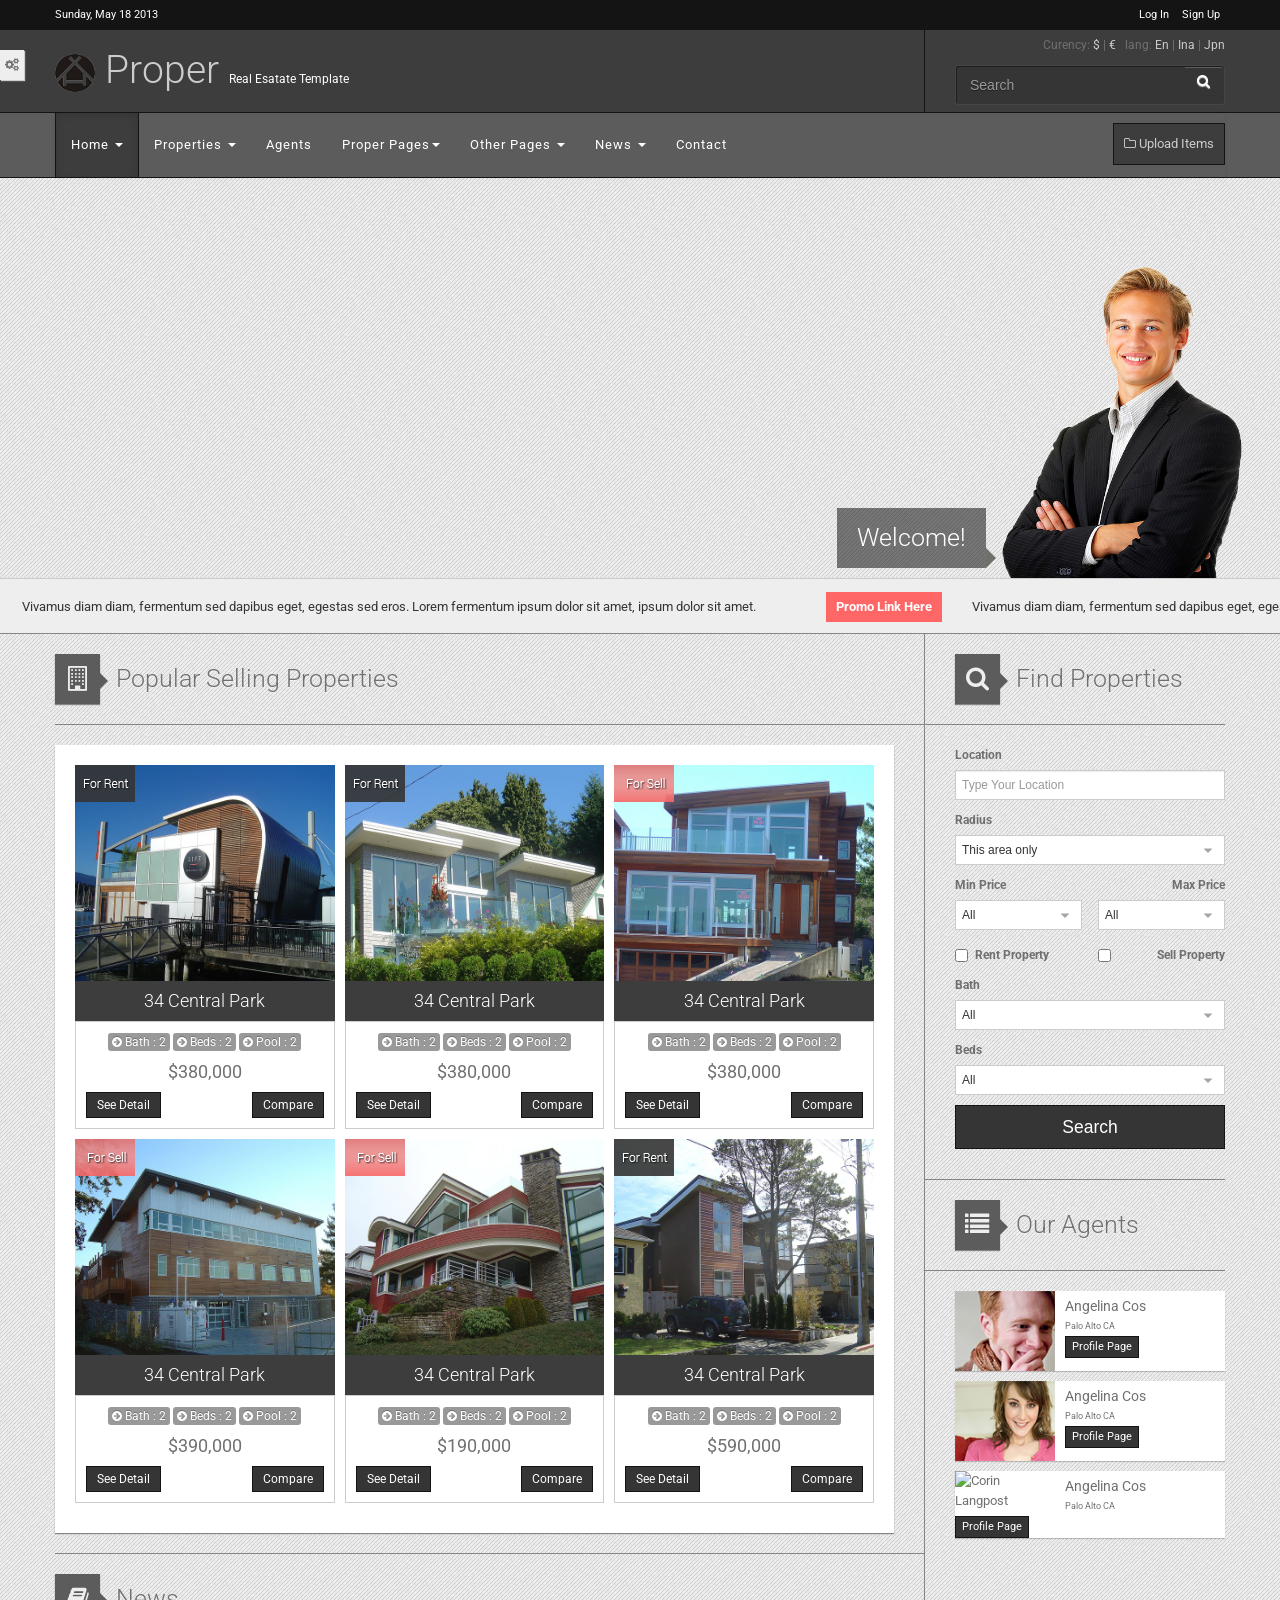
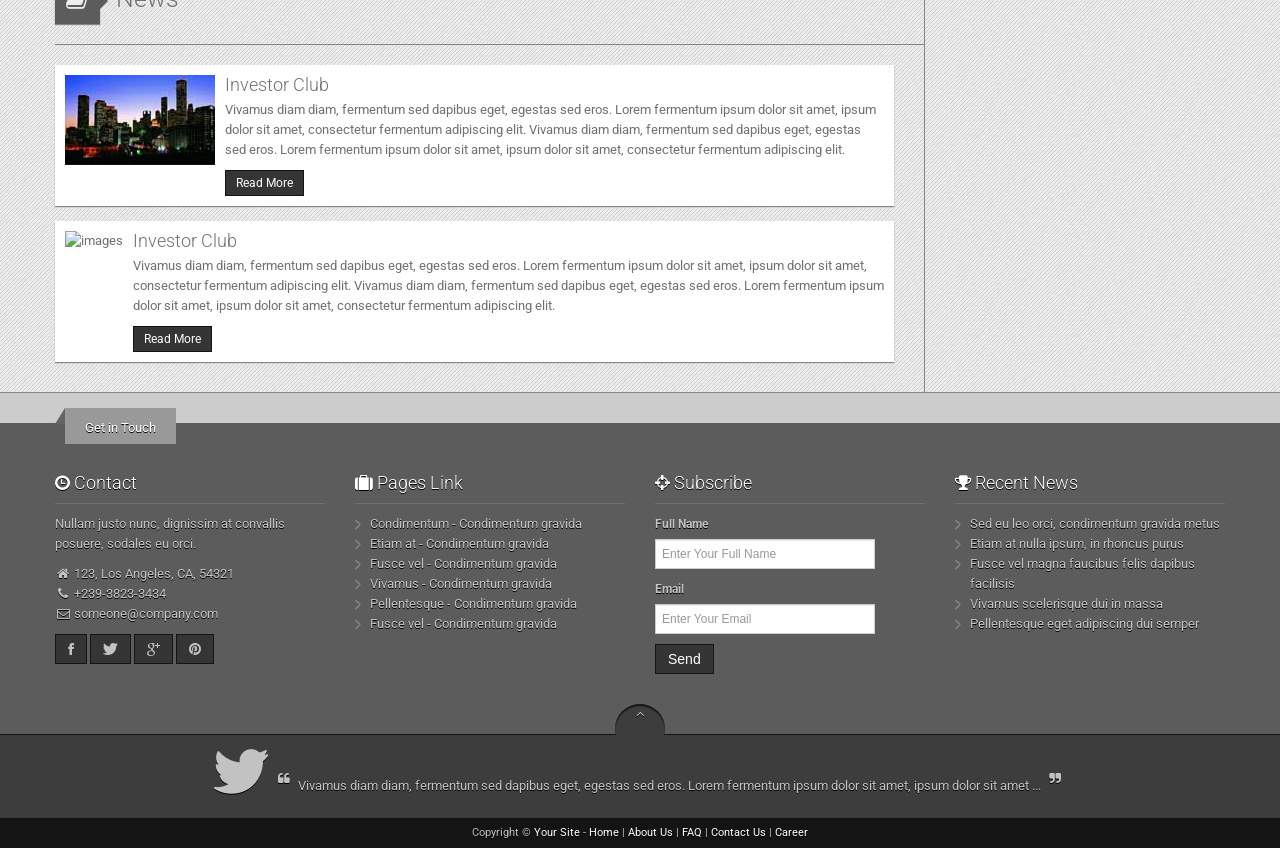
==== proper/proper/proper/index.html @ 8f4f4350 "first commit." ====
<!DOCTYPE html>
<html>
    <head>
        <title>Real Estate Monopoly</title>
        <meta name="viewport" content="width=device-width, initial-scale=1.0">
        <meta name="keywords" content="Real Estate Template" />
        <meta name="description" content="Proper - Real Estate Responsive HTML5 Template">
        <meta name="author" content="yobio.indiewebstyle.com">
        <!-- Bootstrap -->
        <link href="assets/css/bootstrap.min.css" rel="stylesheet" media="screen">
        <link href="assets/css/bootstrap-responsive.min.css" rel="stylesheet">
        <link href="proper_theme/css/style.css" rel="stylesheet" media="screen">
        <link href="proper_theme/js/colorbox/colorbox.css" rel="stylesheet" media="screen">
        <!-- FONTAWESOME STYLE -->
        <link rel="stylesheet" href="proper_theme/css/font/FortAwesome/css/font-awesome.css"/>
        <!--[if IE 7]>
        <link rel="stylesheet" href="proper_theme/css/font-awesome-ie7.min.css">
        <![endif]-->

        <!--[if lt IE 9]>
        <script src="http://html5shim.googlecode.com/svn/trunk/html5.js"></script>
        <![endif]-->

        <link rel="shortcut icon" href="proper_theme/images/logo.png">
    </head>
    <body>
        <!-- Start Wrapper-->
        <div id="wrapper">
            <!-- start breadcrumb -->
            <div id="breadcrumb-wrapper">
                <div class="container">
                    <div class="pull-left">Sunday, May 18 2013</div>
                    <div class="pull-right">
                        <a href="login.html">Log In</a>
                        <a href="sing_up.html">Sign Up</a>
                    </div>
                </div>
            </div><!-- end breadcrumb -->
            <!-- start header-wrapper -->
            <div id="header-wrapper">
                <div class="container">
                    <div class="panel">
                        <div class="row-fluid">
                            <div class="span9 right-line">
                                <a class="brand" href="index.html" ><h1 class="font-caly"><img src="proper_theme/images/logo.png" width="40" alt="logo"> Proper <small class="visible-desktop visible-tablet">Real Esatate Template</small></h1></a>
                            </div>
                            <div class="span3 ">
                                <div class="clearfix">
                                    <div class="language_curency">Curency: <a href="#">$</a> | <a href="#">&euro;</a> &nbsp; lang: <a href="#">En</a> | <a href="#">Ina</a> | <a href="#">Jpn</a></div>
                                    <form method="get" class="form-search">
                                        <div class="input-append">
                                            <input title="Keywords." class="search-query form-text input-block-level" placeholder="Search" type="text" name="">
                                            <button type="submit" class="btn"><i class="icon-search"></i></button>
                                        </div><!-- /.input-append -->
                                    </form>
                                </div>
                            </div>
                        </div> 
                    </div>
                </div>
            </div><!-- End header-wrapper -->
            <!-- start Navigation -->
            <div id="navigation">
                <div class="container">
                    <div class="navbar navbar-inverse">
                        <div class="navbar-inner">
                            <div class="container">
                                <button type="button" class="btn btn-navbar" data-toggle="collapse" data-target=".nav-collapse">
                                    <span class="icon-bar"></span>
                                    <span class="icon-bar"></span>
                                    <span class="icon-bar"></span>
                                </button>
                                <span class="brand visible-phone visible-tablet">Navbar</span>
                                <!--.nav-collapse -->
                                <div class="nav-collapse collapse">
                                    <ul class="nav">
                                        <li class="dropdown active">
                                            <a href="#" class="dropdown-toggle" data-toggle="dropdown">Home <b class="caret"></b></a>
                                            <ul class="dropdown-menu">
                                                <li><a href="home_full_slider.html">Home Full Slider</a></li>
                                                <li><a href="home_carousel.html">Home Slider Carousel</a></li>
                                                <li><a href="index.html">Home With Map</a></li>
                                                <li><a href="home_simple.html">Home Simple</a></li>
                                            </ul>
                                        </li>
                                        <li class="dropdown">
                                            <a href="#" class="dropdown-toggle" data-toggle="dropdown">Properties <b class="caret"></b></a>
                                            <ul class="dropdown-menu">
                                                <li><a href="properties_filter.html">Properties & Filter</a></li>
                                                <li><a href="properties_map.html">Properties & Map</a></li>
                                                <li><a href="properties_detail.html">Properties Detail</a></li>
                                            </ul>
                                        <li><a href="agents.html">Agents</a></li>
                                        <li class="dropdown">
                                            <a href="#" class="dropdown-toggle" data-toggle="dropdown">Proper Pages<b class="caret"></b></a>
                                            <ul class="dropdown-menu">
                                                <li><a href="about_us.html">About Us</a></li>
                                                <li><a href="galeries.html">Galeries</a></li>
                                                <li><a href="career.html">Career</a></li>
                                                <li><a href="faq.html">FAQ</a></li>
                                            </ul>
                                        </li>
                                        <li class="dropdown">
                                            <a href="#" class="dropdown-toggle" data-toggle="dropdown">Other Pages <b class="caret"></b></a>
                                            <ul class="dropdown-menu">
                                                <li><a href="error_page.html">Error Page</a></li>
                                                <li><a href="pricing.html">Pricing</a></li>
                                                <li><a href="shortcode.html">Shortcodes</a></li>
                                                <li><a href="typograpy.html">Typograpy</a></li>
                                                <li><a href="grid_stystem.html">Grid System</a></li>
                                            </ul>
                                        </li>
                                        <li class="dropdown">
                                            <a href="#" class="dropdown-toggle" data-toggle="dropdown">News <b class="caret"></b></a>
                                            <ul class="dropdown-menu">
                                                <li><a href="news.html">News List</a></li>
                                                <li><a href="news_detail.html">News Detail</a></li>
                                            </ul>
                                        </li>
                                        <li><a href="contact.html">Contact</a></li>
                                    </ul>
                                    <a class="pull-right mylisting" href="upload_step1.html"><i class=" icon-folder-close-alt"></i> Upload Items</a>

                                </div><!--/.nav-collapse -->
                            </div>
                        </div>
                    </div>
                </div>
            </div><!-- end Navigation -->
            <!-- start Content -->
            <div id="content">
                <div class="panel googleMaparea">
                    <div id="googleMap" class="">         
                    </div>
                    <div class="map-with-agent visible-desktop"> 
                        <h3 >Welcome!</h3>
                        <img src="proper_theme/images/agents/n5.png" alt="ceo"/>
                    </div>
                </div>
                <!--    News Carousel-->
                <div class="news-carousel-wrapper">
                    <dl id="news-carousel" class="news-carousel-style">
                        <dt><a href="#">News Link Here</a></dt>
                        <dd>Vivamus diam diam, fermentum sed dapibus eget, egestas sed eros. Lorem fermentum ipsum dolor sit amet, ipsum dolor sit amet.</dd>
                        <dt><a href="#">Promo Link Here</a></dt>
                        <dd>Vivamus diam diam, fermentum sed dapibus eget, egestas sed eros. Lorem fermentum ipsum dolor sit amet, ipsum dolor sit amet.</dd>
                        <dt><a href="#">Another Link Here</a></dt>
                        <dd>Vivamus diam diam, fermentum sed dapibus eget, egestas sed eros. Lorem fermentum ipsum dolor sit amet, ipsum dolor sit amet.</dd>
                    </dl>
                </div>
                <!--    End News Carousel-->

                <div class="container">
                    <div class="row-fluid">
                        <div class="span9">
                            <div class="panel right-line">
                                <!--Start Grid Featured-->
                                <h2 class="main-heading bottom-line"><span class="main-circle-icon"><i class="icon-building"></i></span> Popular Selling Properties</h2>
                                <div class="featured-grid right-space">
                                    <div class="box-white">
                                        <div class="grid-item grid-style-properties">
                                            <div class="item">
                                                <a href="#" class="with-hover">
                                                    <div class="for_rent_banner"></div>
                                                    <img alt='images' src="proper_theme/images/properties/p2.jpg" class="full"/><span class="mask_hover"></span>
                                                </a>
                                                <h4 class=" ">34 Central Park</h4>
                                                <div class="preview-properties ">
                                                    <div class="box-detail"> 
                                                        <p class="text-center short-detail">
                                                            <span class="label"><i class="icon-circle-arrow-right"></i> Bath : 2</span>
                                                            <span class="label"><i class="icon-circle-arrow-right"></i> Beds : 2</span>
                                                            <span class="label"><i class="icon-circle-arrow-right"></i> Pool : 2</span>
                                                            <span class="price">$380,000</span>
                                                        </p>
                                                        <div class="clearfix">
                                                            <a href="#" class="btn-proper btn btn-small pull-left">See Detail</a>
                                                            <a href="#" class="btn-proper btn btn-small pull-right">Compare</a>
                                                        </div>
                                                    </div>
                                                </div>
                                            </div>
                                            <div class="item">
                                                <a href="#" class="with-hover">
                                                    <div class="for_rent_banner"></div>
                                                    <img alt='images' src="proper_theme/images/properties/p3.jpg" class="full"/><span class="mask_hover"></span>
                                                </a>
                                                <h4 class="">34 Central Park</h4>
                                                <div class="preview-properties ">
                                                    <div class="box-detail"> 
                                                        <p class="text-center short-detail">
                                                            <span class="label"><i class="icon-circle-arrow-right"></i> Bath : 2</span>
                                                            <span class="label"><i class="icon-circle-arrow-right"></i> Beds : 2</span>
                                                            <span class="label"><i class="icon-circle-arrow-right"></i> Pool : 2</span>
                                                            <span class="price">$380,000</span>
                                                        </p>
                                                        <div class="clearfix">
                                                            <a href="#" class="btn-proper btn btn-small pull-left">See Detail</a>
                                                            <a href="#" class="btn-proper btn btn-small pull-right">Compare</a>
                                                        </div>
                                                    </div>
                                                </div>
                                            </div>
                                            <div class="item">
                                                <a href="#" class="with-hover">
                                                    <div class="for_sale_banner"></div>
                                                    <img alt='images' src="proper_theme/images/properties/p4.jpg" class="full"/><span class="mask_hover"></span>
                                                </a>
                                                <h4 class="">34 Central Park</h4>
                                                <div class="preview-properties ">
                                                    <div class="box-detail"> 
                                                        <p class="text-center short-detail">
                                                            <span class="label"><i class="icon-circle-arrow-right"></i> Bath : 2</span>
                                                            <span class="label"><i class="icon-circle-arrow-right"></i> Beds : 2</span>
                                                            <span class="label"><i class="icon-circle-arrow-right"></i> Pool : 2</span>
                                                            <span class="price">$380,000</span>
                                                        </p>
                                                        <div class="clearfix">
                                                            <a href="#" class="btn-proper btn btn-small pull-left">See Detail</a>
                                                            <a href="#" class="btn-proper btn btn-small pull-right">Compare</a>
                                                        </div>
                                                    </div>
                                                </div>
                                            </div>
                                            <div class="item">
                                                <a href="#" class="with-hover">
                                                    <div class="for_sale_banner"></div>
                                                    <img alt='images' src="proper_theme/images/properties/p5.jpg" class="full"/><span class="mask_hover"></span>
                                                </a>
                                                <h4 class="">34 Central Park</h4>
                                                <div class="preview-properties ">
                                                    <div class="box-detail"> 
                                                        <p class="text-center short-detail">
                                                            <span class="label"><i class="icon-circle-arrow-right"></i> Bath : 2</span>
                                                            <span class="label"><i class="icon-circle-arrow-right"></i> Beds : 2</span>
                                                            <span class="label"><i class="icon-circle-arrow-right"></i> Pool : 2</span>
                                                            <span class="price">$390,000</span>
                                                        </p>
                                                        <div class="clearfix">
                                                            <a href="#" class="btn-proper btn btn-small pull-left">See Detail</a>
                                                            <a href="#" class="btn-proper btn btn-small pull-right">Compare</a>
                                                        </div>
                                                    </div>
                                                </div>
                                            </div>
                                            <div class="item">
                                                <a href="#" class="with-hover">
                                                    <div class="for_sale_banner"></div>
                                                    <img alt='images' src="proper_theme/images/properties/p6.jpg" class="full"/><span class="mask_hover"></span>
                                                </a>
                                                <h4 class="">34 Central Park</h4>
                                                <div class="preview-properties ">
                                                    <div class="box-detail"> 
                                                        <p class="text-center short-detail">
                                                            <span class="label"><i class="icon-circle-arrow-right"></i> Bath : 2</span>
                                                            <span class="label"><i class="icon-circle-arrow-right"></i> Beds : 2</span>
                                                            <span class="label"><i class="icon-circle-arrow-right"></i> Pool : 2</span>
                                                            <span class="price">$190,000</span>
                                                        </p>
                                                        <div class="clearfix">
                                                            <a href="#" class="btn-proper btn btn-small pull-left">See Detail</a>
                                                            <a href="#" class="btn-proper btn btn-small pull-right">Compare</a>
                                                        </div>
                                                    </div>
                                                </div>
                                            </div>	
                                            <div class="item">
                                                <a href="#" class="with-hover">
                                                    <div class="for_rent_banner"></div>
                                                    <img alt='images' src="proper_theme/images/properties/p7.jpg" class="full"/><span class="mask_hover"></span>
                                                </a>
                                                <h4 class="">34 Central Park</h4>
                                                <div class="preview-properties ">
                                                    <div class="box-detail"> 
                                                        <p class="text-center short-detail">
                                                            <span class="label"><i class="icon-circle-arrow-right"></i> Bath : 2</span>
                                                            <span class="label"><i class="icon-circle-arrow-right"></i> Beds : 2</span>
                                                            <span class="label"><i class="icon-circle-arrow-right"></i> Pool : 2</span>
                                                            <span class="price">$590,000</span>
                                                        </p>
                                                        <div class="clearfix">
                                                            <a href="#" class="btn-proper btn btn-small pull-left">See Detail</a>
                                                            <a href="#" class="btn-proper btn btn-small pull-right">Compare</a>
                                                        </div>
                                                    </div>
                                                </div>
                                            </div>		

                                        </div>
                                    </div>
                                    <!--End Grid Featured-->
                                </div>

                                <!--Start New List-->
                                <h2 class="main-heading bottom-line top-line "><span class="main-circle-icon"><i class="icon-book"></i></span> News</h2>   
                                <div class=" news right-space">
                                    <div class="media box-white">
                                        <a class="pull-left" href="#">
                                            <img alt="images" class="media-object" src="proper_theme/images/news/thum/n1.jpg">
                                        </a>
                                        <div class="media-body">
                                            <h4 class="media-heading">Investor Club</h4>
                                            <p>Vivamus diam diam, fermentum sed dapibus eget, egestas sed eros. Lorem fermentum ipsum dolor sit amet, ipsum dolor sit amet, consectetur fermentum adipiscing elit. 
                                                Vivamus diam diam, fermentum sed dapibus eget, egestas sed eros. Lorem fermentum ipsum dolor sit amet, ipsum dolor sit amet, consectetur fermentum adipiscing elit.</p>
                                            <a href="#" class="btn-proper btn btn-small ">Read More</a>
                                        </div>
                                    </div>
                                    <div class="media box-white">
                                        <a class="pull-left" href="#">
                                            <img alt="images" class="media-object" src="http://placehold.it/150x90">
                                        </a>
                                        <div class="media-body">
                                            <h4 class="media-heading">Investor Club</h4>
                                            <p>Vivamus diam diam, fermentum sed dapibus eget, egestas sed eros. Lorem fermentum ipsum dolor sit amet, ipsum dolor sit amet, consectetur fermentum adipiscing elit. 
                                                Vivamus diam diam, fermentum sed dapibus eget, egestas sed eros. Lorem fermentum ipsum dolor sit amet, ipsum dolor sit amet, consectetur fermentum adipiscing elit.</p>
                                            <a href="#" class="btn-proper btn btn-small ">Read More</a>
                                        </div>
                                    </div>
                                </div>
                                <!--End News List-->
                            </div>
                        </div>
                        <div class="span3">
                            <div class="panel">
                                <!--Start Form Search Properties-->
                                <h3 class="main-heading bottom-line line-before"><span class="main-circle-icon"><i class="icon-search"></i></span>  Find Properties</h3>    
                                <form class="bottom-line line-before" action="?" method="get">
                                    <label>Location</label>
                                    <input type="text" placeholder="Type Your Location" name="" value="" class="input-block-level" required=""/>
                                    <label>Radius</label>
                                    <select name="" class="input-block-level" required="">
                                        <option value="">This area only</option>
                                        <option value="">Within 1/4 mile</option>
                                        <option value="">Within 1/2 mile</option>
                                        <option value="">Within 1 mile</option>
                                        <option value="">Within 3 miles</option>
                                        <option value="">Within 5 miles</option>
                                        <option value="">Within 10 miles</option>
                                        <option value="">Within 15 miles</option>
                                        <option value="">Within 20 miles</option>
                                        <option value="">Within 30 miles</option>
                                        <option value="">Within 40 miles</option>
                                    </select>
                                    <div class="control-group-form">
                                        <div class="control-group half pull-left">
                                            <label class="control-label" >Min Price</label>
                                            <div class="controls">
                                                <select name="" class="input-block-level" required="">
                                                    <option value="">All</option>
                                                    <option value="1">1000</option>
                                                    <option value="9">2000</option>
                                                    <option value="9">3000</option>
                                                    <option value="9">4000</option>
                                                    <option value="9">5000+</option>
                                                </select>
                                            </div>
                                        </div>
                                        <div class="control-group half text-right pull-right">
                                            <label class="control-label">Max Price</label>
                                            <div class="controls">
                                                <select name=""   class="input-block-level" required="">
                                                    <option value="">All</option>
                                                    <option value="1">10000</option>
                                                    <option value="9">20000</option>
                                                    <option value="9">30000</option>
                                                    <option value="9">40000</option>
                                                    <option value="9">50000+</option>
                                                </select>
                                            </div>
                                        </div>
                                        <div class="clearfix"></div>
                                    </div>
                                    <div class="control-group-form">
                                        <div class="control-group half pull-left">
                                            <label class="checkbox">
                                                <input type="checkbox" > Rent Property
                                            </label>
                                        </div>
                                        <div class="control-group half text-right pull-right">
                                            <label class="checkbox">
                                                <input type="checkbox"> Sell Property
                                            </label>
                                        </div>
                                        <div class="clearfix"></div>
                                    </div>
                                    <label>Bath</label>
                                    <select name=""  class="input-block-level " required="">
                                        <option value="">All</option>
                                        <option value="1">1</option>
                                        <option value="9">2</option>
                                        <option value="9">3</option>
                                        <option value="9">4</option>
                                        <option value="9">5+</option>
                                    </select>
                                    <label>Beds</label>
                                    <select name=""  class="input-block-level " required="">
                                        <option value="">All</option>
                                        <option value="1">1</option>
                                        <option value="9">2</option>
                                        <option value="9">3</option>
                                        <option value="9">4</option>
                                        <option value="9">5+</option>
                                    </select>

                                    <button type="submit" class="input-block-level btn-proper btn btn-large"> Search</button>
                                </form>
                                <!--End Form Search Properties-->

                                <!--Start List Our Agent-->
                                <h3 class="bottom-line  line-before main-heading"><span class="main-circle-icon"><i class="icon-list"></i></span>  Our Agents</h3>
                                <div class="list-items ">

                                    <div class="item">
                                        <div class="img-preview">
                                            <img src="proper_theme/images/agents/thum_list/a2.jpg" alt="Corin Langpost" />
                                        </div>
                                        <div class="item-desk">
                                            <div class="title">
                                                <h3><a href="#">Angelina Cos</a></h3>
                                            </div>
                                            <div class="location">Palo Alto CA</div>
                                            <a href="#" class="btn-proper btn-mini btn">Profile Page</a>
                                        </div>
                                        <div class="clearfix"></div>
                                    </div>
                                    <div class="item">
                                        <div class="img-preview">
                                            <img src="proper_theme/images/agents/thum_list/a1.jpg" alt="Corin Langpost" />
                                        </div>
                                        <div class="item-desk">
                                            <div class="title">
                                                <h3><a href="#">Angelina Cos</a></h3>
                                            </div>
                                            <div class="location">Palo Alto CA</div>
                                            <a href="#" class="btn-proper btn-mini btn">Profile Page</a>
                                        </div>
                                        <div class="clearfix"></div>
                                    </div>
                                    <div class="item">
                                        <div class="img-preview">
                                            <img src="http://placehold.it/100x80" alt="Corin Langpost" />
                                        </div>
                                        <div class="item-desk">
                                            <div class="title">
                                                <h3><a href="#">Angelina Cos</a></h3>
                                            </div>
                                            <div class="location">Palo Alto CA</div>
                                            <a href="#" class="btn-proper btn-mini btn">Profile Page</a>
                                        </div>
                                        <div class="clearfix"></div>
                                    </div>
                                </div>
                                <!--End List Our AGents -->
                            </div>
                        </div>
                    </div>
                </div>
            </div>

            <!-- start Footer -->
            <div id="footer-wrapper">
                <!-- start footer-ribon -->
                <div class="container" >
                    <div class="footer-ribon">
                        <span>Get in Touch</span>
                    </div>
                </div><!-- end footer-ribon -->
                <div id="footer-top">
                    <div class="container">
                        <div class="row-fluid">
                            <div class="span3">
                                <div class="panel">
                                    <h4><i class="icon-time"></i> Contact</h4>
                                    <p>Nullam justo nunc, dignissim at convallis posuere, sodales eu orci.</p>
                                    <ul class="unstyled">
                                        <li><i class="icon-home"></i> 123, Los Angeles, CA, 54321</li>
                                        <li><i class="icon-phone"></i> +239-3823-3434</li>
                                        <li><i class="icon-envelope"></i> someone@company.com</li>
                                    </ul>


                                    <a href="#" class="btn-proper btn"><i class="icon-facebook"></i></a>
                                    <a href="#" class="btn-proper btn"><i class="icon-twitter"></i></a>
                                    <a href="#" class="btn-proper btn"><i class="icon-google-plus"></i></a>
                                    <a href="#" class="btn-proper btn"><i class="icon-pinterest"></i></a>


                                </div>
                            </div>
                            <div class="span3">
                                <div class="panel">
                                    <h4><i class="icon-suitcase"> </i> Pages Link</h4>
                                    <ul class="unstyled list-link">
                                        <li><a href="#">Condimentum - Condimentum gravida</a></li>
                                        <li><a href="#">Etiam at - Condimentum gravida</a></li>
                                        <li><a href="#">Fusce vel - Condimentum gravida</a></li>
                                        <li><a href="#">Vivamus - Condimentum gravida</a></li>
                                        <li><a href="#">Pellentesque - Condimentum gravida</a></li>
                                        <li><a href="#">Fusce vel - Condimentum gravida</a></li>
                                    </ul>
                                </div>
                            </div>
                            <div class="span3">
                                <div class="panel">
                                    <h4><i class="icon-screenshot"></i> Subscribe</h4>

                                    <form >
                                        <label>Full Name</label>
                                        <input type="text" name="" value="" placeholder="Enter Your Full Name" required=""/>
                                        <label>Email</label>
                                        <input type="email" name="" value="" placeholder="Enter Your Email" required=""/>
                                        <div>
                                            <button class="btn-proper btn">Send</button>
                                        </div>



                                    </form>
                                </div>
                            </div>
                            <div class="span3">
                                <div class="panel">
                                    <h4><i class="icon-trophy"></i> Recent News</h4>
                                    <ul class="unstyled list-link">
                                        <li><a href="#">Sed eu leo orci, condimentum gravida metus</a></li>
                                        <li><a href="#">Etiam at nulla ipsum, in rhoncus purus</a></li>
                                        <li><a href="#">Fusce vel magna faucibus felis dapibus facilisis</a></li>
                                        <li><a href="#">Vivamus scelerisque dui in massa</a></li>
                                        <li><a href="#">Pellentesque eget adipiscing dui semper</a></li>
                                    </ul>
                                </div>
                            </div>
                        </div>
                    </div>
                    <div id="back-to-top" class="text-center"><a href="#"><i class="icon-angle-up"></i></a></div>
                </div>
                <div id="footer-twit" class="text-center">
                    <div class="container">
                        <div class="panel">
                            <p><i class="icon-twitter icon-4x"></i> <i class="icon-quote-left qoute"></i> Vivamus diam diam, fermentum sed dapibus eget, egestas sed eros. Lorem fermentum ipsum dolor sit amet, ipsum dolor sit amet ... <i class="icon-quote-right qoute"></i></p>
                        </div>
                    </div>
                </div>
                <div id="footer" class="text-center">
                    <div class="panel">
                        <p>Copyright &copy; <a href="#">Your Site</a> - <a href="index.html">Home</a> | <a href="about_us.html">About Us</a> | <a href="faq.html">FAQ</a> | <a href="contact.html">Contact Us</a> | <a href="career.html">Career</a></p>
                    </div>
                </div>
            </div><!-- end  Footer -->
        </div><!-- End Wrapper-->
        <!-- Just For Demo You can Remove it if unnecessary-->
        <a href="custum-bg.html" class="ajax-demo"><i class="  icon-cogs"></i></a>

        <!-- Defaut Js Bootsrap
         ================================================== -->
        <!-- Placed at the end of the document so the pages load faster -->
        <script src="assets/js/jquery.js"></script>
        <script src="assets/js/bootstrap-transition.js"></script>
        <script src="assets/js/bootstrap-alert.js"></script>
        <script src="assets/js/bootstrap-modal.js"></script>
        <script src="assets/js/bootstrap-dropdown.js"></script>
        <script src="assets/js/bootstrap-scrollspy.js"></script>
        <script src="assets/js/bootstrap-tab.js"></script>
        <script src="assets/js/bootstrap-tooltip.js"></script>
        <script src="assets/js/bootstrap-popover.js"></script>
        <script src="assets/js/bootstrap-button.js"></script>
        <script src="assets/js/bootstrap-collapse.js"></script>
        <script src="assets/js/bootstrap-carousel.js"></script>
        <script src="assets/js/bootstrap-typeahead.js"></script>


        <!-- Grid -->
        <script src="proper_theme/js/Grid-A-Licious-master/jquery.grid-a-licious.min.js"></script>

        <!-- Slider -->
        <script src="proper_theme/js/carouFredSel-6.2.1/jquery.carouFredSel-6.2.1-packed.js"></script>
        <!-- optionally include helper plugins carouFredSel -->
        <script src="proper_theme/js/carouFredSel-6.2.1/helper-plugins/jquery.mousewheel.min.js"></script>
        <script src="proper_theme/js/carouFredSel-6.2.1/helper-plugins/jquery.touchSwipe.min.js"></script>
        <script src="proper_theme/js/carouFredSel-6.2.1/helper-plugins/jquery.transit.min.js"></script>
        <script src="proper_theme/js/carouFredSel-6.2.1/helper-plugins/jquery.ba-throttle-debounce.min.js"></script>

        <!-- JS GMAP3  -->
        <script src="http://maps.googleapis.com/maps/api/js?sensor=false"></script>
        <script src='proper_theme/js/gmap3/gmap3.min.js'></script>

        <script src="proper_theme/js/colorbox/jquery.colorbox-min.js"></script>
        <script src="proper_theme/js/proper.js"></script>


    </body>
</html>
---- proper/proper/proper/proper_theme/css/style.css ----
@import url(http://fonts.googleapis.com/css?family=Calligraffitti);
@import url(http://fonts.googleapis.com/css?family=Roboto:400,100,300,100italic,300italic,400italic);

/* Main settings */
body {width: 100%; overflow-x: hidden;-webkit-font-smoothing: antialiased;background-color: #DDD;color: #707070;font-size: 13px;height: 100%;margin: 0px;padding: 0px;font-family: 'Roboto', sans-serif;background-image: url(../images/pattern/diagonal-noise.png)}
a{color: #707070;}
a, .btn{-webkit-transition: all 0.25s ease-out 0s;-moz-transition: all 0.25s ease-out 0s;-ms-transition: all 0.25s ease-out 0s;-o-transition: all 0.25s ease-out 0s;transition: all 0.25s ease-out 0s;}
h1, h2, h3, h4, h5, h6{font-weight: 300;}
hr {margin: 20px 0;border: 0;border-top: 1px solid #eee;border-bottom: 1px solid #858585;}

/*============================================================================
breadcrumb-wrapper
============================================================================*/
#breadcrumb-wrapper{background-color:  #141414;}
#breadcrumb-wrapper a, #breadcrumb-wrapper{color: white;font-size: 11px;padding: 5px;}

/*============================================================================
header-wrapper
============================================================================*/
#header-wrapper{background-color:  #3d3d3d;border-bottom: 1px solid #141414;}
#header-wrapper a{color: #cccccc;text-decoration: none;}
#header-wrapper a h1{margin: 0;padding: 20px 0; display: inline-block}
#header-wrapper a h1 small{font-size: 30%;color: white;}
#header-wrapper .form-search{padding-top: 10px;margin-bottom: 0px;padding-bottom: 0;}
#header-wrapper .form-search .input-append{width: 100%;}
#header-wrapper .form-search input {margin-bottom: 0;color: #DBDBDB;text-shadow: 0 1px 0 rgba(0,0,0,0.4);-moz-border-radius: 3px;-webkit-border-radius: 3px;border-radius: 3px;outline: none;float: left;display: block;font-size: 14px;vertical-align: middle;border: 1px solid #454545;height: 40px;background: #353535;-moz-box-shadow: inset 1px 1px 0 #1D1D1D;-webkit-box-shadow: inset 1px 1px 0 #1D1D1D;box-shadow: inset 1px 1px 0 #1D1D1D;}
#header-wrapper .form-search button {position: absolute;margin-top: 2px;z-index: 2;background: none;border: 0;-moz-border-radius: 0;-webkit-border-radius: 0; border-radius: 0;color: white;margin-left: -40px;}
#header-wrapper .panel{padding-bottom: 0;}
#header-wrapper .left-line{border-left:1px solid #141414;}
#header-wrapper .right-line{border-right:1px solid #141414;}
#header-wrapper .language_curency {font-size: 12px;text-align: right;padding-top: 5px;}

/* ==========================================================================
   Navbar Styles
   ========================================================================== */ 
#navigation{background-color:  #5c5c5c;border-bottom:  1px solid #141414;}
#navigation .mylisting{padding: 10px;background: #3D3D3D;color: #CCC;margin-top: 10px;border: 1px solid #141414;text-decoration: none;}
#navigation .mylisting:hover{background: #5c5c5c;border: 1px solid #CCC;}
#navigation a.brand{font-size: 30px;}
.navbar-inverse .navbar-inner {background: #5c5c5c !important;border-color: transparent;filter:none;}
.navbar-inner .brand{margin-top: 7px;}
.navbar-inverse .btn-navbar {margin-top: 20px;}
.navbar{margin: 0;}
.navbar-inner {-webkit-border-radius: 0;-moz-border-radius: 0;border-radius: 0;border: none;min-height: 64px;filter:none;}
.navbar .nav{margin: 0;}
.navbar .brand {padding-top: 15px;}
.navbar-inner{padding: 0;}
.navbar-inverse a{-webkit-transition: all 0.25s ease-out 0s;-moz-transition: all 0.25s ease-out 0s;-ms-transition: all 0.25s ease-out 0s;-o-transition: all 0.25s ease-out 0s;transition: all 0.25s ease-out 0s;}
.navbar-inverse a:hover{padding-left: 20px;}
.navbar-inverse .nav .active > a, .navbar-inverse .nav .active > a:hover, .navbar-inverse .nav .active > a:focus {background: #3d3d3d !important; color: #FFFFFF;border-left: 1px solid #141414;border-right: 1px solid #141414;53}
.navbar .nav > li > a {letter-spacing: 1px;text-shadow: none;color: white;padding: 22px 15px;}
.navbar-inverse .nav li.dropdown > .dropdown-toggle .caret {border-top-color: white;border-bottom-color: white;}
.navbar .nav > li > a:hover, .navbar .nav > li > a:focus {background: #3d3d3d;}
.navbar-inverse .nav li.dropdown.open > .dropdown-toggle, .navbar-inverse .nav li.dropdown.active > .dropdown-toggle, .navbar-inverse .nav li.dropdown.open.active > .dropdown-toggle {color: #ffffff;background-color:#3d3d3d}
.navbar-fixed-top {margin-bottom: 0px;}
.navbar-fixed-top, .navbar-fixed-bottom, .navbar-static-top {margin-left: 0px;margin-right: 0px;}
.navbar-fixed-top .navbar-inner, .navbar-fixed-bottom .navbar-inner {padding: 0px;}
.navbar-fixed-top{z-index: 99999;}
.dropdown-menu li > a{padding: 10px;color: white;}
.navbar .nav > li > .dropdown-menu:after{ border-right: 6px solid transparent;border-bottom: 6px solid #3D3D3D;border-left: 6px solid transparent;}
.dropdown-menu li > a:hover, dropdown-menu li > a:focus,.dropdown-submenu:hover > a{background: rgba(255,255,255,0.2)!important;filter:none}
.dropdown-menu{border-radius:0 !important;background: #3D3D3D !important;z-index: 99999;padding: 0;}
.dropdown-submenu > a:after {margin-right: -6px;}
.dropdown-menu li > a {}

/*============================================================================
Content Css
============================================================================*/
#content{border-bottom:1px solid #858585;margin-bottom: 0px;}
#content .item-agent.panel{padding-bottom: 0;}
#content #main-title-content{height: 200px;border-bottom: 1px solid #858585;position: relative; text-shadow: 0 1px 2px black;color: white;}
#content #main-title-content #bg{position: absolute;width: 100%;z-index: -2;height: 200px;overflow: hidden;top:0;left: 0;}
#content #main-title-content h1{margin: 0; font-size: 70px; color: white; padding: 50px 0; }
#content #map{margin-top: -20px;border-bottom: 1px solid #858585;}
#content #map-location{margin-top: 0px; padding-bottom: 20px;}
#content .list-items{clear: both;padding-bottom: 10px;}
#content .list-items .item{background: white;clear: both;-webkit-box-shadow: 0px 1px 1px rgba(0,0,0,0.2);-moz-box-shadow: 0px 1px 1px rgba(0,0,0,0.2);box-shadow: 0px 1px 1px rgba(0,0,0,0.2);margin-bottom: 10px;}
#content .grid-style-properties{margin-top: 10px;}
#content .grid-style-properties .preview-properties{border: 1px solid #ccc;padding: 10px;}
#content .grid-style-properties .preview-properties p{font-size: 12px;}
#content .grid-style-properties h4{margin: 0;color: white;padding: 10px;background: #3D3D3D;text-align: center;}
#content .grid-style-properties .for_sale_banner, #content .grid-style-properties .for_rent_banner{position: absolute;z-index: 2;width: 60px;height: 50px;top:0;left:0;}
#content .grid-style-properties .for_rent_banner{background: url('../images/forrent.png') no-repeat top left;}
#content .grid-style-properties .for_sale_banner{background: url('../images/forsale.png') no-repeat top left;}
#content .grid-style-properties .price{display: block;padding: 10px;font-size: 18px;}
#content .grid-style-properties .short-detail{margin-bottom: 0;}
#content .grid-style-properties .with-hover img{height: 216px !important; width: auto; }
#content .item-desk .title h3{font-size: 14px;font-weight: bold;margin: 0;line-height: 20px;padding: 0;}
#content .item-desk .price{font-weight: bold;}
#content .item-desk .location{font-size: 80%;}
#content .box-white{background: white; box-shadow:0 1px 1px #858585; ;padding: 10px;margin-bottom: 10px;}
#content .list-items .item .img-preview{float: left;width: 100px;margin-right: 10px;}
#content .list-items .item{-webkit-transition: all 0.25s ease-out 0s;-moz-transition: all 0.25s ease-out 0s;-ms-transition: all 0.25s ease-out 0s;-o-transition: all 0.25s ease-out 0s;transition: all 0.25s ease-out 0s;}
#content .list-items .item:hover{background: #353535;color: #CCC;transform:scale(1.1,1.1) ;-ms-transform:scale(1.1,1.1) ; /* IE 9 */-moz-transform:scale(1.1,1.1) ; /* Moz */-webkit-transform:scale(1.1,1.1) ; /* Safari and Chrome */}
#content .list-items .item:hover a{color: orange;text-decoration: none;}
#content .list-items .item-desk .title h3{font-size: 14px;font-weight: normal;margin: 0;line-height: 20px;padding: 0;padding-top:5px;}
#content .list-items .item-desk .price{font-weight: bold;}
#content .list-items .item-desk .location{font-size: 70%;}
#content .best-rent, #content .featured-grid{margin-bottom: 20px;}

/*============================================================================
Link Demo Backgrounf switcher
============================================================================*/
a.ajax-demo{outline: none;top: 50px;z-index: 99999999;position: fixed;width: auto;height: auto;padding: 5px;box-shadow: 1px 1px 1px #CCC;background: #eee;text-decoration: none;font-weight: normal;text-decoration: none;}
#cboxLoadedContent{overflow: hidden !important}
/*============================================================================
Dialog Box Style
============================================================================*/
#content .box-error{font-size: 180px;line-height: 190px;text-shadow: 1px 1px 1px #000;}
.box-error p{font-size: 14px; line-height: 20px;text-shadow: 0 0 0 #000;}
/*============================================================================
Dialog Box Style
============================================================================*/
#content .dialog-box-style{padding: 10px;background: white;}
#content .arrow-bottom{border-left: 10px solid transparent;border-top: 10px solid white;border-right: 10px solid transparent;position: absolute;width: 1px;margin-left: 20px;}

/*============================================================================
News List Page Style
============================================================================*/
#content .new-list .item{background: white;border-bottom: 1px solid #CCC;margin-bottom: 10px;}
#content .new-list .item .title-heading{margin-left: -10px;}
#content .new-list .item .title-heading:after{display: none !important;border:0;}
#content .new-list .item .title-heading:before{content: "";position: absolute;left: -10px;bottom: -10px;border-top: 10px solid transparent;border-bottom: 10px solid transparent;border-left: 10px solid transparent;border-right: 10px solid #5C5C5C;}
#content .new-list .item .decs-meta {margin: 20px 0;}

/*============================================================================
Career Page Style
============================================================================*/
#content .career-wrapper{background: #141414; padding: 30px 0; color: white;}
#content .career-wrapper .accordion-inner {color: black}

/*============================================================================
Accordion Box 
============================================================================*/
#content .accordion-group{border-radius: 0;}
#content .accordion-group .accordion-inner{background: white !important}
#content a.accordion-toggle{color: white;background: #5C5C5C;text-decoration: none;border-bottom: 1px solid #ddd;}/* End Custom Acording */


/*============================================================================
Services Box
============================================================================*/
#content .panel.service-area{padding-bottom: 0}
#content .service {margin-bottom: 20px;padding: 15px 15px 10px;color: white;background: #3D3D3D;border-radius: 10px;-moz-border-radius: 10px;-webkit-border-radius: 10px;-webkit-transition: all 0.25s ease-out 0s;-moz-transition: all 0.25s ease-out 0s;-ms-transition: all 0.25s ease-out 0s;-o-transition: all 0.25s ease-out 0s;transition: all 0.25s ease-out 0s;}
#content .service:hover {box-shadow: 0 4px 8px inset #141414;-moz-box-shadow: 0 4px 8px inset #141414;-webkit-box-shadow: 0 4px 8px inset #141414;background: #5C5C5C;}
#content .service:hover i{transform:scale(1.4,1.4) ;-ms-transform:scale(1.4,1.4) ; /* IE 9 */-moz-transform:scale(1.4,1.4) ; /* Moz */-webkit-transform:scale(1.4,1.4) ; /* Safari and Chrome */}
#content .service i {float: left;padding: 10px;color: white;font-size: 40px;text-align: center;-webkit-transition: all 0.4s ease-in-out;-moz-transition: all 0.4s ease-in-out;-o-transition: all 0.4s ease-in-out;transition: all 0.4s ease-in-out;}
#content .service .desc {width: 75%;float: right;}


/*============================================================================
Grid Galeries
============================================================================*/
#content .grid-galeries .item{box-shadow:1px 2px 4px #CCC;max-width: 320px;overflow: hidden;height: 175px;}
#content .grid-galeries .item img{height: 100%;overflow: hidden;}

/*============================================================================
Map Css
============================================================================*/
#content .panel.googleMaparea{padding: 0;}
#content .panel .googleMaparea{margin-bottom: 30px; box-shadow:1px 1px 5px #ccc}
#content .googleMaparea .map-with-agent{position: relative; width: 100%; height: 100%}
#content .googleMaparea .map-with-agent h3{position: absolute ; bottom: 0; right: 23%; background: #2C2C2C; background: rgba(0,0,0,0.5); display: inline-block; color: white; padding: 10px 20px;}
#content .googleMaparea .map-with-agent h3:after{content: "";position: absolute; bottom: 0; right: -10px; border-top:10px solid transparent;border-bottom: 10px solid transparent;border-left:10px solid #716F69; z-index: 999;}
#content .googleMaparea .map-with-agent img{position: absolute; bottom: 0; right: 3%; z-index: 999; max-width: 240px;}

#googleMap{width: 100%;height: 400px;display: block;}
#googleMap img{max-width: none;}
#googleMap .info-location{overflow: hidden;cursor: default;clear: both;position: relative;height: 123px;width: 250px;margin-top: -90px;padding: 0pt;background-color: rgb(57, 57, 57);border: 1px solid #2C2C2C;}
#googleMap .info-location img{float: left;margin: 0 10px 10px 0;}
#googleMap .info-location h4{margin-top: 0;}
#googleMap .info-location .text{color:#FFFFFF;font-size:11px;padding:10px;}
#googleMap .arrow-location{position: absolute; left: 45px; height: 0pt; width: 0pt; margin-left: 0pt; border-width: 10px 10px 0pt 0pt; border-color: #2C2C2C transparent transparent; border-style: solid;}


/*============================================================================
Slider Content Css
============================================================================*/
#slider-wrapper{position: relative;background-color: #141414;width: 100%;  display: block;clear: both;max-height: 310px;overflow: hidden}
#slider-wrapper #carousel{margin: 0;padding: 0;list-style: none;}
#slider-wrapper #carousel img{width: 100%;}
#slider-wrapper #prev, #next{position: absolute;z-index: 2;top: 0;height: 100%;background-color: rgba(0,0,0,0.5);width: 6.7%;background-repeat: no-repeat;background-position: center center;}
#slider-wrapper #next{right: 0;background-image: url('../images/next.png');}
#slider-wrapper #prev{left: 0;background-image: url('../images/prev.png');}
#slider-wrapper #pager {z-index: 3;position: absolute;left:0;right:0;bottom: 10px;text-align: center;width: 100%;}
#slider-wrapper #pager a {border: 2px solid #fff;border-radius: 10px;display: inline-block;width: 10px;height: 10px;margin: 0 5px 0 0;}
#slider-wrapper #pager a:hover {background-color: rgba(255, 255, 255, 0.5);}
#slider-wrapper #pager a span {display: none;}
#slider-wrapper #pager a.selected { background-color: #fff;}
#slider-wrapper #carousel .mask{position: absolute;width: 100%;height: 100%;z-index: 2;top:0;left: 0;}
#slider-wrapper #carousel li{position: relative;}
#slider-wrapper #carousel .mask h2 span{position: relative;background: rgba(0,0,0,0.6);padding: 10px;margin: 0;color: white;}
#slider-wrapper #carousel .mask div.desc{max-width: 500px;color: white;background: rgba(0,0,0,0.6);padding: 10px;margin-top: 40px;}
#slider-wrapper #carousel .icon-wrapper{background: rgba(0,0,0,0.6);padding: 10px;margin-top: 40px;width: 200px;color: white;font-size: 34px;}

/*=========================================
   Carousel Slider
   =========================================*/
.list_carousel {background: #141414;position: relative;max-height: 293px; overflow: hidden}
.list_carousel ul {margin: 0;padding: 0;list-style: none;display: block;}
.list_carousel li {padding: 0;overflow: hidden;display: block;float: left;}
.list_carousel.responsive {width: auto;margin-left: 0;}
#fluid-slider{background-color: #999;height: 5px;width: 0px;}
#fluid-slider-prev, #fluid-slider-next{background: #353535;padding: 10px;color: white;position: absolute;border: 1px solid #141414;top: 40%;text-decoration: none;}
#fluid-slider-prev:hover, #fluid-slider-next:hover{background: transparent;color: #CCC;border: 1px solid white;}
#fluid-slider-prev{left:3%;}
#fluid-slider-next{right:3%;}
#fluid-slider-timer{background-color: #141414;height: 5px;width: 0px;}
#fluid-slider .shad {position: relative;}
#fluid-slider .shad .mask{-webkit-transition: all 1s ease-out 0s;-moz-transition: all 1s ease-out 0s;-ms-transition: all 1s ease-out 0s;-o-transition: all 1s ease-out 0s;transition: all 1s ease-out 0s;background: rgba(0,0,0,0.5);width: 100%;height: 100%;position: absolute;}
#fluid-slider .shad .mask:hover{color: white;background: rgba(0,0,0,0.0);}
#fluid-slider .shad .mask h3{-webkit-transition: all 0.25s ease-out 0s;-moz-transition: all 0.25s ease-out 0s;-ms-transition: all 0.25s ease-out 0s;-o-transition: all 0.25s ease-out 0s;transition: all 0.25s ease-out 0s;padding-left: 5px;margin: 0;}
#fluid-slider .shad .mask:hover h3 {background: rgba(0,0,0,0.8);}
#fluid-slider  .shad .mask:hover a.item-link{color: white;}
#fluid-slider .shad .mask a.item-link {position: absolute;right: 0;bottom: 0;padding: 10px;background: rgba(0,0,0,0.8);color: #858585;text-decoration: none;border: 1px solid #141414;border-bottom: 0;border-right: 0;}
#fluid-slider .shad .mask .item-price{background: rgba(0,0,0,0.8);font-size: 20px;position: absolute;left: 0;bottom: 0;padding: 15px;}
#fluid-slider .shad .mask:hover h3{padding-left: 10px;}

/*=========================================
BOX SERVICES
=========================================*/
.panel.box-services-area{padding-bottom: 0}
a.box-services{display: block;background: #3D3D3D;margin-bottom: 20px;padding: 10px;border-bottom: 2px solid #141414;color: #C2C2C2;text-decoration: none;}
a.box-services:hover{background: #5C5C5C;color: white;}
a.box-services:hover .circle-icon-service{color: white;-webkit-transform:scale(1.2,1.2) rotate(360deg); /* Safari and Chrome */-moz-transform:scale(1.2,1.2) rotate(360deg); /* Mozilla */-o-transform:scale(1.2,1.2) rotate(360deg); /* IE 9 */-ms-transform:scale(1.2,1.2) rotate(360deg); /* IE 9 */transform:scale(1.2,1.2) rotate(360deg); }
.wrapper-icon-service{ margin: 10px auto;width: 100px;height: 100px;}
.circle-icon-service{width: 100px;background: #353535;height: 100px;color: #858585;border-radius:50%;border: 1px solid #141414;box-shadow: 0 1px 1px inset rgba(0,0,0,0.5);vertical-align: middle ;display: table-cell;text-align: center;margin: 30px auto; -webkit-transition: all 0.25s ease-out 0s;-moz-transition: all 0.25s ease-out 0s;-ms-transition: all 0.25s ease-out 0s;-o-transition: all 0.25s ease-out 0s;transition: all 0.25s ease-out 0s;}
.box-titte-service{text-align: center;border-bottom: 1px solid #707070;position: relative;margin-bottom: 40px;padding: 20px 0;}
.box-titte-service h1{margin: 0;position: relative;text-shadow: 0 1px 1px rgba(255,255,255,0.5);}
.box-titte-service h1:before{content: "==";font-size: 18px;margin-right: 10px;}
.box-titte-service h1:after{content: "==";font-size: 18px;margin-left: 10px;}
.box-titte-service:before{content: " ";position: absolute;width: 1px;height: 60px;border-left: 1px solid #707070;;bottom: -20px;;left: 0;}
.box-titte-service:after{content: " ";position: absolute;width: 1px;height: 60px;border-right: 1px solid #707070;;bottom: -20px;;right: 0;}

/*=========================================
Agent Pages Style
=========================================*/
.agent-panel .agent-image img{max-height: 240px;border: 5px solid transparent;-webkit-transition: all 0.25s ease-out 0s;-moz-transition: all 0.25s ease-out 0s;-ms-transition: all 0.25s ease-out 0s;-o-transition: all 0.25s ease-out 0s;transition: all 0.25s ease-out 0s;}
.agent-panel .agent-image:hover img{border: 5px solid #353535;}
.agent-panel .agent-image-properties img:hover{transform:scale(1.1,1.1) ;-ms-transform:scale(1.1,1.1) ; /* IE 9 */-moz-transform:scale(1.1,1.1) ; /* Moz */-webkit-transform:scale(1.1,1.1) ; /* Safari and Chrome */}
.agent-panel .desc-agent-preview{padding-left: 30px;}


.ppt,.pp_social{display: none !important;}

/*=========================================
Main ICON
=========================================*/
.main-circle-icon{color: #eee;display: inline-block;background: #5C5C5C;width: 35px;text-align: center; position: relative;margin-right: 10px;padding: 5px;-webkit-transition: all 0.25s ease-out 0s;-moz-transition: all 0.25s ease-out 0s;-ms-transition: all 0.25s ease-out 0s;-o-transition: all 0.25s ease-out 0s;transition: all 0.25s ease-out 0s; box-shadow:0 1px 1px #858585; text-shadow:none}
.main-circle-icon:after{content: "";position: absolute;border-top: transparent solid 8px ;border-left: #5C5C5C solid 8px ;border-bottom: transparent solid 8px ;right: -8px;bottom: 15px;}
/*.main-heading:hover .main-circle-icon{ color: orange; padding-right: 10px;}*/

/*============================================================================
Title Heading
============================================================================*/
#content .title-heading{display: inline-block;background: #5C5C5C;padding: 10px 20px;color: white;margin-top: 20px;margin-bottom: 20px;position: relative;}
#content .title-heading:after{content: "";position: absolute;right: -10px;bottom: 20px;border-top: 10px solid transparent;border-bottom: 10px solid transparent;border-left: 10px solid #5C5C5C;}
#content .box-line{background: url(../images/bgboxline.png) repeat-x center center;}


/* =================================
 news-carousel
====================================*/
.news-carousel-wrapper{position: relative;width: 100%;height: 56;overflow: hidden;border-bottom: 1px solid #858585;}
.news-carousel-wrapper .news-carousel-style{background-color: #eee;border-top: 1px solid #ccc;border-bottom: 1px solid #ccc;width: 100%;height: 30px;padding: 15px 0;overflow: hidden;margin: 0; padding: 8px;}
.news-carousel-wrapper .news-carousel-style dl {display: block;margin: 0;}
.news-carousel-wrapper .news-carousel-style dt a{color: white;text-decoration: none; }
.news-carousel-wrapper .news-carousel-style dt,.news-carousel-wrapper .news-carousel-style dd {display: block;float: left;margin: 0px 10px 10px;padding:10px 10px 5px}
.news-carousel-wrapper .news-carousel-style dt {background-color: #f66;color: #fff; padding-top: 5px; margin-top:5px; }
.news-carousel-wrapper .news-carousel-style dd {color: #333;margin-right: 50px;}
.news-carousel-wrapper .caroufredsel_wrapper{margin: 0 !important}


/* =================================
 LIST PROPERTY
====================================*/
.property{margin-bottom: 30px;}
.property .property-images{position: relative;}
.property .property-images img{width: 100%; display: block}
.property .property-images .mask{position: absolute;top: 0;left: 0;width: 100%;height: 100%;-webkit-transition: all 1s ease-out 0s;-moz-transition: all 1s ease-out 0s;-ms-transition: all 1s ease-out 0s;-o-transition: all 1s ease-out 0s;transition: all 1s ease-out 0s;}
.property .property-images a:hover .mask{background: rgba(0,0,0,0.5) url('../images/view.png') no-repeat center center;}
.property .property-images img{box-shadow: 0 1px 7px rgba(0,0,0,0.7);-webkit-box-shadow: 0 1px 7px rgba(0,0,0,0.7);-o-box-shadow: 0 1px 7px rgba(0,0,0,0.7);-moz-box-shadow: 0 1px 7px rgba(0,0,0,0.7);}
.property .property-images .price{position: absolute;bottom: 0;left: 0;background: #333;background: rgba(0,0,0,0.6);padding: 15px;font-weight: 300;color:white;font-size: 35px;}
.property .desc-type{position: absolute;top: 0;padding: 10px;left: 0;   color:white;font-size: 18px;}
.property .for-sale{background: #FF6666;}
.property .for-rent{background: #727272;}
.property .property-details h3{background: white;margin: 0;position: relative;padding: 10px;margin-bottom: 10px;}
.property .property-details h3 a{text-decoration: none;}
.property .property-details h3:before{ content: "";position: absolute;border-top: 10px solid transparent;border-bottom: 10px solid transparent;border-right: 10px solid white;left: -10px;bottom: 20px;}
.property .agent-preview .agent-image{width: 35%; display: block; box-sizing: border-box;}
.property .agent-preview .agent-contant{width: 60%;  display: block; box-sizing: border-box;}


/*=========================================
DETAIL PROPERPERTY PAGE
=========================================*/
.detail-properties .list_image_detail {background-color: #3D3D3D;margin: 0;width: 100%;box-shadow: 0 1px 6px rgba(0,0,0,0.7);-o-box-shadow: 0 1px 6px rgba(0,0,0,0.7);-webkit-box-shadow: 0 1px 6px rgba(0,0,0,0.7);-moz-box-shadow: 0 1px 6px rgba(0,0,0,0.7);position: relative;}
.detail-properties .list_image_detail ul {margin: 0;padding: 0;list-style: none;display: block;}
.detail-properties .list_image_detail li {font-size: 40px;color: #999;text-align: center;background-color: #eee;border: 3px solid #353535;width: 50px;height: 60px;padding: 0;margin: 6px;display: block;float: left;overflow: hidden;}
.detail-properties .list_image_detail li:hover{opacity:0.6;-webkit-transition: all 0.25s ease-out 0s;-moz-transition: all 0.25s ease-out 0s;-ms-transition: all 0.25s ease-out 0s;-o-transition: all 0.25s ease-out 0s;transition: all 0.25s ease-out 0s;}
.detail-properties .list_image_detail.responsive {width: auto;margin-left: 0;}
.detail-properties .prev, .next{position: absolute;padding: 10px;background: #141414;bottom: 18px;color: white;text-decoration: none;border: 1px solid transparent;box-shadow: 0 1px 6px rgba(0,0,0,0.7);-o-box-shadow: 0 1px 6px rgba(0,0,0,0.7);-webkit-box-shadow: 0 1px 6px rgba(0,0,0,0.7);-moz-box-shadow: 0 1px 6px rgba(0,0,0,0.7);}
.detail-properties .prev:hover, .next:hover{color: white;text-decoration: none;border: 1px solid #141414;background: #353535;}
.detail-properties .prev {   left: -24px;}
.detail-properties .next {right: -24px;}
.detail-properties .big-image{box-shadow: 0 1px 6px rgba(0,0,0,0.7);-o-box-shadow: 0 1px 6px rgba(0,0,0,0.7);-webkit-box-shadow: 0 1px 6px rgba(0,0,0,0.7);-moz-box-shadow: 0 1px 6px rgba(0,0,0,0.7);margin-bottom: 20px;background: #3D3D3D;position: relative;}
.detail-properties .big-image .preloader{position: absolute;top:0;left: 0;width: 100%;height: 100%;display: none;box-shadow: 0 1px 6px rgba(0,0,0,0.7);-o-box-shadow: 0 1px 6px rgba(0,0,0,0.7);-webkit-box-shadow: 0 1px 6px rgba(0,0,0,0.7);-moz-box-shadow: 0 1px 6px rgba(0,0,0,0.7);z-index: 2;background: white url(../images/ajax-loader.gif) no-repeat center center;}
.detail-properties .desc-image{position: absolute;bottom: 0;left: 0;width: 100%;height: auto;color: white;text-align: left;}
.detail-properties .desc-image h3, .desc-image p{display: inline-block;padding: 10px;background: rgba(0,0,0,0.5);}


/*============================================================================
pricing-style1 Css
============================================================================*/
.pricing-style1 .well {-webkit-border-radius: 2px;-moz-border-radius: 2px;border-radius: 2px;border: 1px solid #cdcdcd;padding: 10px;-webkit-box-shadow: 1px 1px 5px #cdcdcd;-moz-box-shadow: 1px 1px 5px #cdcdcd;box-shadow: 1px 1px 5px #cdcdcd; -webkit-transition: all 0.25s ease-out 0s;-moz-transition: all 0.25s ease-out 0s;-ms-transition: all 0.25s ease-out 0s;-o-transition: all 0.25s ease-out 0s;transition: all 0.25s ease-out 0s;background: rgb(240,249,255); /* Old browsers *//* IE9 SVG, needs conditional override of 'filter' to 'none' */background: url([data-uri]);background: -moz-linear-gradient(top,  rgba(240,249,255,1) 0%, rgba(203,235,255,1) 47%, rgba(161,219,255,1) 100%); /* FF3.6+ */background: -webkit-gradient(linear, left top, left bottom, color-stop(0%,rgba(240,249,255,1)), color-stop(47%,rgba(203,235,255,1)), color-stop(100%,rgba(161,219,255,1))); /* Chrome,Safari4+ */background: -webkit-linear-gradient(top,  rgba(240,249,255,1) 0%,rgba(203,235,255,1) 47%,rgba(161,219,255,1) 100%); /* Chrome10+,Safari5.1+ */background: -o-linear-gradient(top,  rgba(240,249,255,1) 0%,rgba(203,235,255,1) 47%,rgba(161,219,255,1) 100%); /* Opera 11.10+ */background: -ms-linear-gradient(top,  rgba(240,249,255,1) 0%,rgba(203,235,255,1) 47%,rgba(161,219,255,1) 100%); /* IE10+ */background: linear-gradient(to bottom,  rgba(240,249,255,1) 0%,rgba(203,235,255,1) 47%,rgba(161,219,255,1) 100%); /* W3C */filter: progid:DXImageTransform.Microsoft.gradient( startColorstr='#f0f9ff', endColorstr='#a1dbff',GradientType=0 ); /* IE6-8 */}
.pricing-style1 .well:hover{transform:scale(1.1,1.1) ;-ms-transform:scale(1.1,1.1) ; /* IE 9 */-moz-transform:scale(1.1,1.1) ; /* Moz */-webkit-transform:scale(1.1,1.1) ; /* Safari and Chrome */}
.pricing-style1 .well .title {margin: 10px 0 0 0;color: rgba(36, 36, 36, 0.8);font-size: 22px;text-shadow: 1px 1px 1px rgba(240, 240, 240, 0.8);text-align: center;font-weight: normal;text-transform: none;}
.pricing-style1 .well .price {margin: 1em -14px;padding: 20px 0;text-shadow: none;color: #55a79a;display: block;border: 1px solid #cdcdcd;background: #ffffff;text-align: center;font-size: 16px;}
.pricing-style1 .well .btn {display: block;width: auto;margin: 20px auto 0 auto;}
.pricing-style1 .well.active {border-color: #858585;border-width: 1px;-webkit-box-shadow: 1px 2px 5px #cdcdcd;-moz-box-shadow: 1px 2px 5px #cdcdcd;box-shadow: 1px 2px 5px #cdcdcd;background: rgb(248,255,232); /* Old browsers *//* IE9 SVG, needs conditional override of 'filter' to 'none' */background: url([data-uri]);background: -moz-linear-gradient(top,  rgba(248,255,232,1) 0%, rgba(227,245,171,1) 33%, rgba(183,223,45,1) 100%); /* FF3.6+ */background: -webkit-gradient(linear, left top, left bottom, color-stop(0%,rgba(248,255,232,1)), color-stop(33%,rgba(227,245,171,1)), color-stop(100%,rgba(183,223,45,1))); /* Chrome,Safari4+ */background: -webkit-linear-gradient(top,  rgba(248,255,232,1) 0%,rgba(227,245,171,1) 33%,rgba(183,223,45,1) 100%); /* Chrome10+,Safari5.1+ */background: -o-linear-gradient(top,  rgba(248,255,232,1) 0%,rgba(227,245,171,1) 33%,rgba(183,223,45,1) 100%); /* Opera 11.10+ */background: -ms-linear-gradient(top,  rgba(248,255,232,1) 0%,rgba(227,245,171,1) 33%,rgba(183,223,45,1) 100%); /* IE10+ */background: linear-gradient(to bottom,  rgba(248,255,232,1) 0%,rgba(227,245,171,1) 33%,rgba(183,223,45,1) 100%); /* W3C */filter: progid:DXImageTransform.Microsoft.gradient( startColorstr='#f8ffe8', endColorstr='#b7df2d',GradientType=0 ); /* IE6-8 */}
.pricing-style1 .well.active .price {background: #55a79a;background-color: #5C5C5C;border-color: #55a79a;color: #ffffff;}
.pricing-style1 .well ul.points li {border-bottom: 1px dotted rgba(189, 189, 189, 0.8);padding: 0.2em;}
.pricing-style1 .well.active .title {font-size: 28px;text-transform: uppercase;}


/*============================================================================
pricing-style2 Css
============================================================================*/
.pricing-style2 .well {-webkit-border-radius: 2px;-moz-border-radius: 2px;border-radius: 2px;border: 1px solid #cdcdcd;padding: 10px;-webkit-box-shadow: 1px 1px 5px #cdcdcd;-moz-box-shadow: 1px 1px 5px #cdcdcd;box-shadow: 1px 1px 5px #cdcdcd; -webkit-transition: all 0.25s ease-out 0s;-moz-transition: all 0.25s ease-out 0s;-ms-transition: all 0.25s ease-out 0s;-o-transition: all 0.25s ease-out 0s;transition: all 0.25s ease-out 0s;background: rgb(169,219,128); /* Old browsers *//* IE9 SVG, needs conditional override of 'filter' to 'none' */background: url([data-uri]);background: -moz-linear-gradient(top,  rgba(169,219,128,1) 0%, rgba(150,197,111,1) 100%); /* FF3.6+ */background: -webkit-gradient(linear, left top, left bottom, color-stop(0%,rgba(169,219,128,1)), color-stop(100%,rgba(150,197,111,1))); /* Chrome,Safari4+ */background: -webkit-linear-gradient(top,  rgba(169,219,128,1) 0%,rgba(150,197,111,1) 100%); /* Chrome10+,Safari5.1+ */background: -o-linear-gradient(top,  rgba(169,219,128,1) 0%,rgba(150,197,111,1) 100%); /* Opera 11.10+ */background: -ms-linear-gradient(top,  rgba(169,219,128,1) 0%,rgba(150,197,111,1) 100%); /* IE10+ */background: linear-gradient(to bottom,  rgba(169,219,128,1) 0%,rgba(150,197,111,1) 100%); /* W3C */filter: progid:DXImageTransform.Microsoft.gradient( startColorstr='#a9db80', endColorstr='#96c56f',GradientType=0 ); /* IE6-8 */}
.pricing-style2 .well .title{position: relative;margin: 10px 0 0 0;color: rgba(36, 36, 36, 0.8);font-size: 22px;text-shadow: 1px 1px 1px rgba(240, 240, 240, 0.8);font-weight: normal;text-transform: none; display: inline-block; background: #55a79a; padding: 10px 20px; margin: 0; border: 1px solid #858585;/* IE9 SVG, needs conditional override of 'filter' to 'none' */background: url([data-uri]);background: -moz-linear-gradient(top,  rgba(255,255,255,1) 0%, rgba(255,255,255,0) 100%); /* FF3.6+ */background: -webkit-gradient(linear, left top, left bottom, color-stop(0%,rgba(255,255,255,1)), color-stop(100%,rgba(255,255,255,0))); /* Chrome,Safari4+ */background: -webkit-linear-gradient(top,  rgba(255,255,255,1) 0%,rgba(255,255,255,0) 100%); /* Chrome10+,Safari5.1+ */background: -o-linear-gradient(top,  rgba(255,255,255,1) 0%,rgba(255,255,255,0) 100%); /* Opera 11.10+ */background: -ms-linear-gradient(top,  rgba(255,255,255,1) 0%,rgba(255,255,255,0) 100%); /* IE10+ */background: linear-gradient(to bottom,  rgba(255,255,255,1) 0%,rgba(255,255,255,0) 100%); /* W3C */filter: progid:DXImageTransform.Microsoft.gradient( startColorstr='#ffffff', endColorstr='#00ffffff',GradientType=0 ); /* IE6-8 */}
.pricing-style2 .well .title:after{content: "";border-left: 5px solid transparent;border-right: 5px solid transparent;border-top: 5px solid #858585;position: absolute;bottom: -5px;left: 0;}
.pricing-style2 .well.active {border-color: #858585;border-width: 1px;-webkit-box-shadow: 1px 2px 5px #cdcdcd;-moz-box-shadow: 1px 2px 5px #cdcdcd;box-shadow: 1px 2px 5px #cdcdcd;background: rgb(234,185,45); /* Old browsers *//* IE9 SVG, needs conditional override of 'filter' to 'none' */background: url([data-uri]);background: -moz-linear-gradient(top,  rgba(234,185,45,1) 0%, rgba(199,152,16,1) 100%); /* FF3.6+ */background: -webkit-gradient(linear, left top, left bottom, color-stop(0%,rgba(234,185,45,1)), color-stop(100%,rgba(199,152,16,1))); /* Chrome,Safari4+ */background: -webkit-linear-gradient(top,  rgba(234,185,45,1) 0%,rgba(199,152,16,1) 100%); /* Chrome10+,Safari5.1+ */background: -o-linear-gradient(top,  rgba(234,185,45,1) 0%,rgba(199,152,16,1) 100%); /* Opera 11.10+ */background: -ms-linear-gradient(top,  rgba(234,185,45,1) 0%,rgba(199,152,16,1) 100%); /* IE10+ */background: linear-gradient(to bottom,  rgba(234,185,45,1) 0%,rgba(199,152,16,1) 100%); /* W3C */filter: progid:DXImageTransform.Microsoft.gradient( startColorstr='#eab92d', endColorstr='#c79810',GradientType=0 ); /* IE6-8 */}
.pricing-style2 .well.active .title {font-size: 28px;text-transform: uppercase;}
.pricing-style2 .well .price {margin: 1em -17px;padding: 20px 0;text-shadow: none;color: #55a79a;display: block;border: 1px solid #cdcdcd;background: #ffffff;text-align: center;font-size: 16px;}
.pricing-style2 .well ul.points li {border-bottom: 1px dotted rgba(189, 189, 189, 0.8);padding: 0.4em; color: white}
.pricing-style2 .well.active .price {border-color: #55a79a;color: #ffffff;background: rgb(69,72,77); /* Old browsers *//* IE9 SVG, needs conditional override of 'filter' to 'none' */background: url([data-uri]);background: -moz-linear-gradient(top,  rgba(69,72,77,1) 0%, rgba(0,0,0,1) 100%); /* FF3.6+ */background: -webkit-gradient(linear, left top, left bottom, color-stop(0%,rgba(69,72,77,1)), color-stop(100%,rgba(0,0,0,1))); /* Chrome,Safari4+ */background: -webkit-linear-gradient(top,  rgba(69,72,77,1) 0%,rgba(0,0,0,1) 100%); /* Chrome10+,Safari5.1+ */background: -o-linear-gradient(top,  rgba(69,72,77,1) 0%,rgba(0,0,0,1) 100%); /* Opera 11.10+ */background: -ms-linear-gradient(top,  rgba(69,72,77,1) 0%,rgba(0,0,0,1) 100%); /* IE10+ */background: linear-gradient(to bottom,  rgba(69,72,77,1) 0%,rgba(0,0,0,1) 100%); /* W3C */filter: progid:DXImageTransform.Microsoft.gradient( startColorstr='#45484d', endColorstr='#000000',GradientType=0 ); /* IE6-8 */}
.pricing-style2 .well:hover{transform:scale(1.05,1.05) ;-ms-transform:scale(1.05,1.05) ; /* IE 9 */-moz-transform:scale(1.05,1.05) ; /* Moz */-webkit-transform:scale(1.05,1.05) ; /* Safari and Chrome */}

/*===============================
Hover standart style
===============================*/
.with-hover{position: relative;display: block;}
.with-hover span{-webkit-transition: all 0.25s ease-out 0s;-moz-transition: all 0.25s ease-out 0s;-ms-transition: all 0.25s ease-out 0s;-o-transition: all 0.25s ease-out 0s;transition: all 0.25s ease-out 0s;opacity:0;position: absolute;width: 100%;height: 100%;top:0;left: 0;background: rgba(0, 0, 0,0.5) url('../images/view.png') no-repeat center center;}
.with-hover span:hover{opacity:0.9;}

/*===============================
Hover standart style
===============================*/
.btn-proper{-moz-box-shadow: inset 0 0 0px 0 #000;-webkit-box-shadow: inset 0 0 0px 0 #000;box-shadow: inset 0 0 0px 0 #000;background: #353535 !important;border: solid 1px #141414;-webkit-border-radius: 0;-moz-border-radius: 0;border-radius: 0;font-weight: normal;text-shadow:none;color: white;}
.btn-proper:hover{color: white;-moz-box-shadow: inset 0 0 25px 0 #000;-webkit-box-shadow: inset 0 0 25px 0 #000;box-shadow: inset 0 0 25px 0 #000;}

/* ==========================================================================
   Custom pagination Styles
   ========================================================================== */ 
.pagination{margin-left: 0px;}
.pagination-large ul > li:first-child > a, .pagination-large ul > li:first-child > span, .pagination ul > li:last-child > a, .pagination ul > li:last-child > span{-webkit-border-radius: 0;border-radius: 0;-moz-border-radius: 0;}
.pagination-large a{color: #707070;}
.pagination-large .active a:hover{background: transparent !important;}
.pagination-large a:hover{background: #5C5C5C !important;color: white;}

/*==========================================================================
Custom Tabs
==========================================================================*/
.nav-tabs {margin: 0;}
.tab-content{background: white; padding: 10px; border: 1px solid #858585; border-top: 0}
.nav-tabs > li > a{border-radius:0;}
.nav-tabs > .active > a, .nav-tabs > .active > a:hover{color: #555555 !important;border: 1px solid #5C5C5C;border-top: 5px solid #5C5C5C;border-bottom-color: transparent;}
.nav-tabs li > a{color: #555555 !important;}
.nav-tabs > li > a:hover{background: transparent !important;}
.nav-tabs {border-bottom: 1px solid #BB816D;} 
/*End Custom Tabs*/


/* ==========================================================================
   Custom Alert
   ========================================================================== */ 
.alert:hover{border:1px solid #CCC;}
.alert{border-radius:0;border:1px solid #CCC;text-shadow: 0 0 0 rgba(255, 255, 255, 0.5);}
.info{background: #068DC5 !important;color: white;}
.success{background: #98E9EA !important}
.failed{background: #b23730 !important;color: white;}
.note{background: #e6bd4c;color: white;}/* End Custom alert */

/* ==========================================================================
   Filter Form
   ========================================================================== */ 
.filterform{margin: 0;padding-top: 10px;width: 100%;text-align: right;position: relative;}
.filterform select{float: right;width: 40%;max-width: 120px;margin-right: 30px;display: inline-block;}


/*============================================================================
Proper Upload Items
============================================================================*/
.proper-form-step{width: 100%;margin:-5px auto 30px ;position: relative;border: 1px solid #858585; background: #eee;}
.proper-form-step-area{padding: 30px;}
.proper-form-step h4{display: inline-block;position: relative;border-bottom: #f66 1px solid ;right: 0;}
.proper-form-step .drop-images{vertical-align: middle;float: left;border: 1px dotted #858585;margin-right: 5px;margin-bottom: 5px;font-size: 18px;position: relative;text-align: center;width: 160px;height: 130px;background: white;}
.proper-form-step .drop-images span{margin-top: 30px;position: relative;display: block;}
.proper-step{padding-left: 10px;}
.proper-step li{float: left;}
.proper-step li a{display: block;padding: 10px;background: #f66;margin-right: 2px;color: white;font-size: 18px;}
.proper-step li a:after{position: absolute;}
.proper-step li a.active{background: #eee;border: 1px solid #858585; color: black;}
.proper-step li a span{border: 5px solid white;border-radius:50%;padding: 10px;min-width: 20px;display: inline-block;text-align: center;}
.proper-step li a.active span{border: 5px solid transparent;}


/*============================================================================
Proper Form Login
============================================================================*/
.proper-login{width: 100%;max-width: 320px;margin: 30px auto;padding: 30px;border: 1px solid #858585; background: #eee;}
.proper-login .member-login{width: 100%;display: block;}
.proper-login .member-login img{float: left;display: inline-block;}
.proper-login .member-login .member-desc{display: inline-block;float: right;width: 60%;}
.proper-login .member-login .member-desc h3{margin: 0;}

/*============================================================================
Proper Singup
============================================================================*/
.proper-singup{width: 100%;max-width: 320px;margin: 30px auto;padding: 30px;border: 1px solid #858585; background: #eee;}

/*============================================================================
Footer Css
============================================================================*/
#footer-wrapper{text-shadow: 0 1px 0 black;color: #C2C2C2;background: #5C5C5C;min-height: 70px; border-top:30px solid #CCC;}
#footer-wrapper .footer-ribon{background: #999;position: absolute;margin: -15px 0 0 10px;color:white;padding: 10px 20px 6px 20px;display:inline-block;}
#footer-wrapper .footer-ribon:before {border-right: 10px solid #646464;border-top: 16px solid transparent;content: "";display: block;height:0;left:-17px;position: absolute;top: 0;width: 7px;}
#footer-wrapper #back-to-top{position: relative; width: 100%; height: auto;}
#footer-wrapper #back-to-top a{margin: 0 auto -50px; display: block; width: 50px; height: 50px; background: #3D3D3D; border-radius:50%; left: 43%; text-decoration: none; box-shadow: inset 0px 2px 1px #141414;-moz-box-shadow: inset 0px 2px 1px #141414;-webkit-shadow: inset 0px 2px 1px #141414;-o-shadow: inset 0px 2px 1px #141414; outline: none}
#footer-wrapper #back-to-top a:hover{box-shadow: inset 0px 10px 1px #141414;-moz-box-shadow: inset 0px 10px 1px #141414;-webkit-box-shadow: inset 0px 10px 1px #141414;-o-box-shadow: inset 0px 10px 1px #141414;}
#footer-wrapper .panel{padding-bottom: 0;}
#footer-top{padding: 30px 0;position: relative}
#footer-wrapper .chunky a{margin-left: 0 !important;}
#footer-top .list-link li{background: url('../images/right-arrow.png') no-repeat 0px 3px;padding-left: 15px;}
#footer-top h4{border-bottom: 1px solid #707070 ;padding-bottom: 10px;padding-top: 10px; color: white;}
#footer-top a{color: #C2C2C2;}
#footer-twit{border-top:1px solid #141414;padding: 10px 0;background: #3D3D3D ;min-height: 40px;}
#footer-twit .qoute{position: relative;top: -7px;margin:0 5px; }
#footer{font-size: 11px;background: #141414;}
#footer p{padding: 5px 0;margin: 0;}
#footer a{color: white;}

/*============================================================================
Global Css
============================================================================*/

.right-space{margin-right: 30px}
.panel{padding-bottom: 20px;}
.panel-wide{padding: 0 20px; margin: 0;}
.panel .box-panel{padding: 20px;}
.main-heading {margin: 0 0 20px;padding: 20px 0;font-size: 24.5px;text-shadow: 0px 1px 2px rgba(255,255,255,0.5);}
.line-before{position: relative;}
.line-before:before{content:"";position: absolute;width: 30px;border-bottom:1px solid #858585;bottom: -1px;left: -30px;}
.line-after{position: relative;}
.line-after:before{content:"";position: absolute;width: 30px;border-bottom:1px solid #858585;bottom: -1px;right: -30px;}
.widget form{padding: 20px;}
.purchase-btn{margin-top: 40px; font-size: 30px;line-height: 35px;}
.purchase-btn a{margin-left: 0 !important;padding: 20px;}
.italic{font-style: italic;}
.text-center{text-align: center;}
.text-right{text-align: right;}
.text-left{text-align: left;}
.label{font-weight: normal;}
.top-line{border-top:1px solid #858585;}
.bottom-line{border-bottom:1px solid #858585;}
.left-line{border-left:1px solid #858585;}
.right-line{border-right:1px solid #858585;}
.no-radius{-moz-border-radius: 0;-webkit-border-radius: 0;border-radius: 0;}
.no-padding{padding: 0;}
.margin20{margin: 20px 0;}
.well-mini {padding: 5px;}
.input-block-level{width: 100% !important;}
.inline-el {display: inline-block;}
.pad-right {padding-right: 0.5em;}
.pad-left {padding-left: 0.5em;}
.full-block{width: 100%;display: block;}
.img-screen{margin-top: 15px;width: 35%;float: left;display: inline-block;}
.desc-img-screen{float: right;width: 60%;margin-top: 15px;display: inline-block;padding: 10px 0;}
.box-block{margin-bottom: 30px;display: block;clear: both;position: relative;}
.unsupport{text-decoration: line-through;}
.pink-block{background: #f66;color: white;padding: 5px 10px;}
.proper-form-bg{background: url(../images/arrow.png) no-repeat bottom center;}

/* ==========================================================================
  Form Styles
   ========================================================================== */ 
form{margin-bottom: 0;padding-bottom: 30px;}
.form-proper{ background: #eee; padding: 20px;}
form .half{width: 47%;}
.form-proper{background: #eee; padding: 20px;}
.control-group-form {width: 100%;display: block;}
.control-group{margin-bottom: 5px;}
form input[type="text"],select, label, form input[type="email"], form input[type="number"], form input[type="email"], form input[type="password"], form input[type="tel"], textarea{font-size: 12px;-moz-border-radius: 0;-webkit-border-radius: 0;border-radius: 0;}
form label{font-weight: bold;}
.btn.font-caly{padding-top: 10px;}
select{float: left;color: #333333;border-radius: 0;line-height: 20px;width: 234px;border: 1px solid #ccc;border-radius: 0;appearance: none;-webkit-appearance: none;-moz-appearance:none;overflow: hidden;background: #fff url(../images/formelements-select.png) right center no-repeat;}
select:focus{outline: none}
/* ==========================================================================
   for device table or smartphone with less than 767 pixel
   ========================================================================== */ 


@media only screen and (max-width: 1024px) {
    .main-heading{
        font-size:20px;
    }
    .line-before:before {
        left: -20px !important;
    }    
    .line-after:before{
        right: -20px !important;
    }
    .agent-panel .desc-agent-preview{
        padding-left:20px !important;
    }
}

@media only screen and (max-width: 959px) {
    .right-space{margin:0;}
    .panel .box-panel{padding:0}
    .line-before:before, .line-after:before{display:none;}
    .row-fluid [class*="span"]{display: block;margin-left: 0 !important;float: none;width: 100%;-webkit-box-sizing: border-box;-moz-box-sizing: border-box;box-sizing: border-box}
    .left-line, .right-line{border-left:0 !Important;border-right:0 !Important;}
}

@media only screen and (max-width: 767px) {
    body{padding:0px;}
    .panel.googleMaparea{padding: 20px !important;}
    .panel{padding:20px;}
    #main-title-content .panel{
        margin:0;
        padding:0;
    }

    #main-title-content h1{
        font-size: 40px !important;
        line-height:40px;
        margin-top:20px !important;
        padding:20px !important;
    }
    #main-title-content p{
        padding:20px !important;
    }
    #content .box-error{
        font-size: 150px;
    }
    .pagination-large ul>li>a{
        padding:7px 12px;
    }

    #slider-wrapper{
        font-size: 80%!important;
    }

    #slider-wrapper .mask h2{
        font-size:18px;
    }

    #slider-wrapper .desc{
        margin:0 !important;
    }

    .main-heading.filterarea{
        margin:0 !important;
        padding:0 !important;
    }
    .filterform select{
        margin:1px;
        margin-bottom:20px;
    }


    #footer-top h4{
        padding-top: 0px;
    }
}

@media only screen and (max-width: 480px) {
    #slider-wrapper .desc{
        display:none !important;
    }

    .proper-login, .proper-singup {
        width: 100%;
        max-width:250px;
        padding: 10px !important;
    }
    .member-desc h3{font-size:19px; text-align:right}
    .member-desc{text-align:right}
}
---- proper/proper/proper/proper_theme/js/colorbox/colorbox.css ----
/*
    Colorbox Core Style:
    The following CSS is consistent between example themes and should not be altered.
*/
#colorbox, #cboxOverlay, #cboxWrapper{position:absolute; top:0; left:0; z-index:9999; overflow:hidden;}
#cboxOverlay{position:fixed; width:100%; height:100%;}
#cboxMiddleLeft, #cboxBottomLeft{clear:left;}
#cboxContent{position:relative;}
#cboxLoadedContent{overflow:auto; -webkit-overflow-scrolling: touch;}
#cboxTitle{margin:0;}
#cboxLoadingOverlay, #cboxLoadingGraphic{position:absolute; top:0; left:0; width:100%; height:100%;}
#cboxPrevious, #cboxNext, #cboxClose, #cboxSlideshow{cursor:pointer;}
.cboxPhoto{float:left; margin:auto; border:0; display:block; max-width:none; -ms-interpolation-mode:bicubic;}
.cboxIframe{width:100%; height:100%; display:block; border:0;}
#colorbox, #cboxContent, #cboxLoadedContent{box-sizing:content-box; -moz-box-sizing:content-box; -webkit-box-sizing:content-box;}

/* 
    User Style:
    Change the following styles to modify the appearance of Colorbox.  They are
    ordered & tabbed in a way that represents the nesting of the generated HTML.
*/
#cboxOverlay{background:#fff;}
#colorbox{outline:0;}
    #cboxTopLeft{width:25px; height:25px; background:url(images/border1.png) no-repeat 0 0;}
    #cboxTopCenter{height:25px; background:url(images/border1.png) repeat-x 0 -50px;}
    #cboxTopRight{width:25px; height:25px; background:url(images/border1.png) no-repeat -25px 0;}
    #cboxBottomLeft{width:25px; height:25px; background:url(images/border1.png) no-repeat 0 -25px;}
    #cboxBottomCenter{height:25px; background:url(images/border1.png) repeat-x 0 -75px;}
    #cboxBottomRight{width:25px; height:25px; background:url(images/border1.png) no-repeat -25px -25px;}
    #cboxMiddleLeft{width:25px; background:url(images/border2.png) repeat-y 0 0;}
    #cboxMiddleRight{width:25px; background:url(images/border2.png) repeat-y -25px 0;}
    #cboxContent{background:#fff; overflow:hidden;}
        .cboxIframe{background:#fff;}
        #cboxError{padding:50px; border:1px solid #ccc;}
        #cboxLoadedContent{margin-bottom:20px;}
        #cboxTitle{position:absolute; bottom:0px; left:0; text-align:center; width:100%; color:#999;}
        #cboxCurrent{position:absolute; bottom:0px; left:100px; color:#999;}
        #cboxLoadingOverlay{background:#fff url(images/loading.gif) no-repeat 5px 5px;}

        /* these elements are buttons, and may need to have additional styles reset to avoid unwanted base styles */
        #cboxPrevious, #cboxNext, #cboxSlideshow, #cboxClose {border:0; padding:0; margin:0; overflow:visible; width:auto; background:none; }
        
        /* avoid outlines on :active (mouseclick), but preserve outlines on :focus (tabbed navigating) */
        #cboxPrevious:active, #cboxNext:active, #cboxSlideshow:active, #cboxClose:active {outline:0;}

        #cboxSlideshow{position:absolute; bottom:0px; right:42px; color:#444;}
        #cboxPrevious{position:absolute; bottom:0px; left:0; color:#444;}
        #cboxNext{position:absolute; bottom:0px; left:63px; color:#444;}
        #cboxClose{position:absolute; bottom:0; right:0; display:block; color:#444;}

/*
  The following fixes a problem where IE7 and IE8 replace a PNG's alpha transparency with a black fill
  when an alpha filter (opacity change) is set on the element or ancestor element.  This style is not applied to or needed in IE9.
  See: http://jacklmoore.com/notes/ie-transparency-problems/
*/
.cboxIE #cboxTopLeft,
.cboxIE #cboxTopCenter,
.cboxIE #cboxTopRight,
.cboxIE #cboxBottomLeft,
.cboxIE #cboxBottomCenter,
.cboxIE #cboxBottomRight,
.cboxIE #cboxMiddleLeft,
.cboxIE #cboxMiddleRight {
    filter: progid:DXImageTransform.Microsoft.gradient(startColorstr=#00FFFFFF,endColorstr=#00FFFFFF);
}
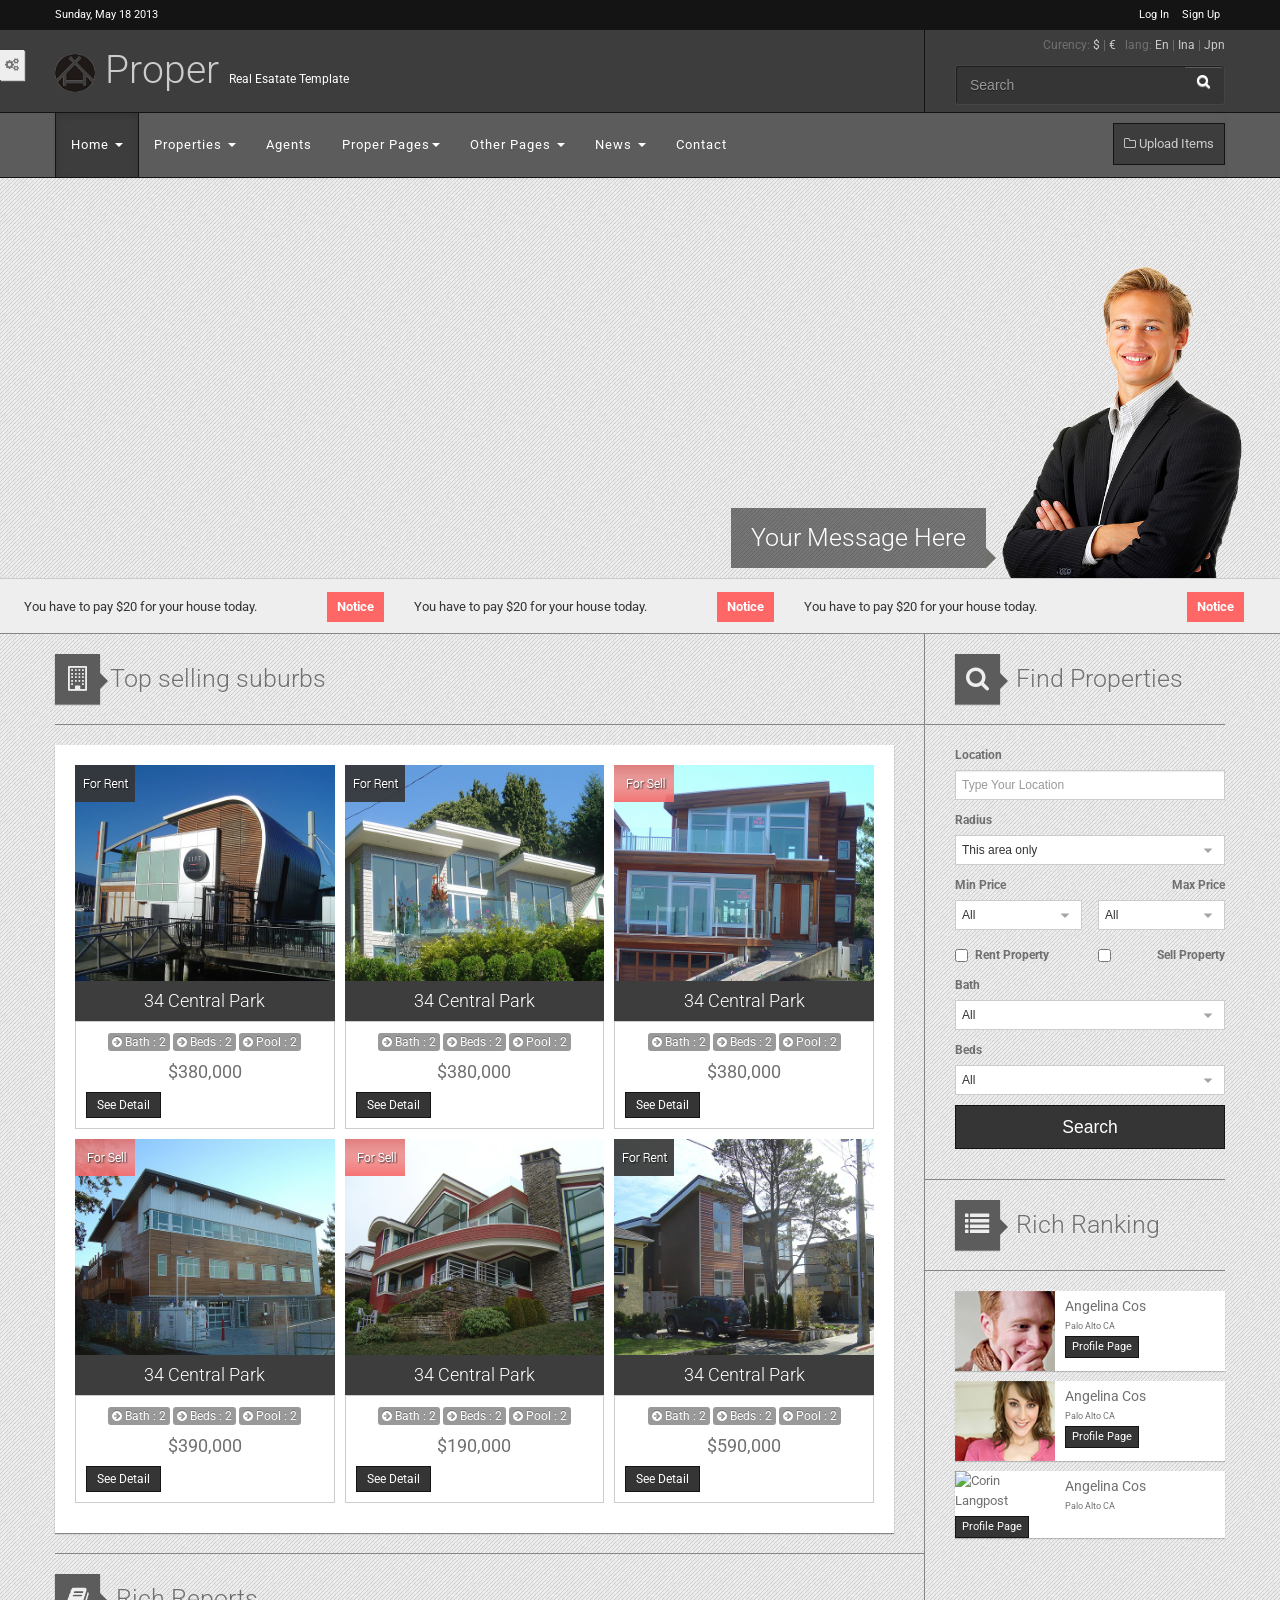
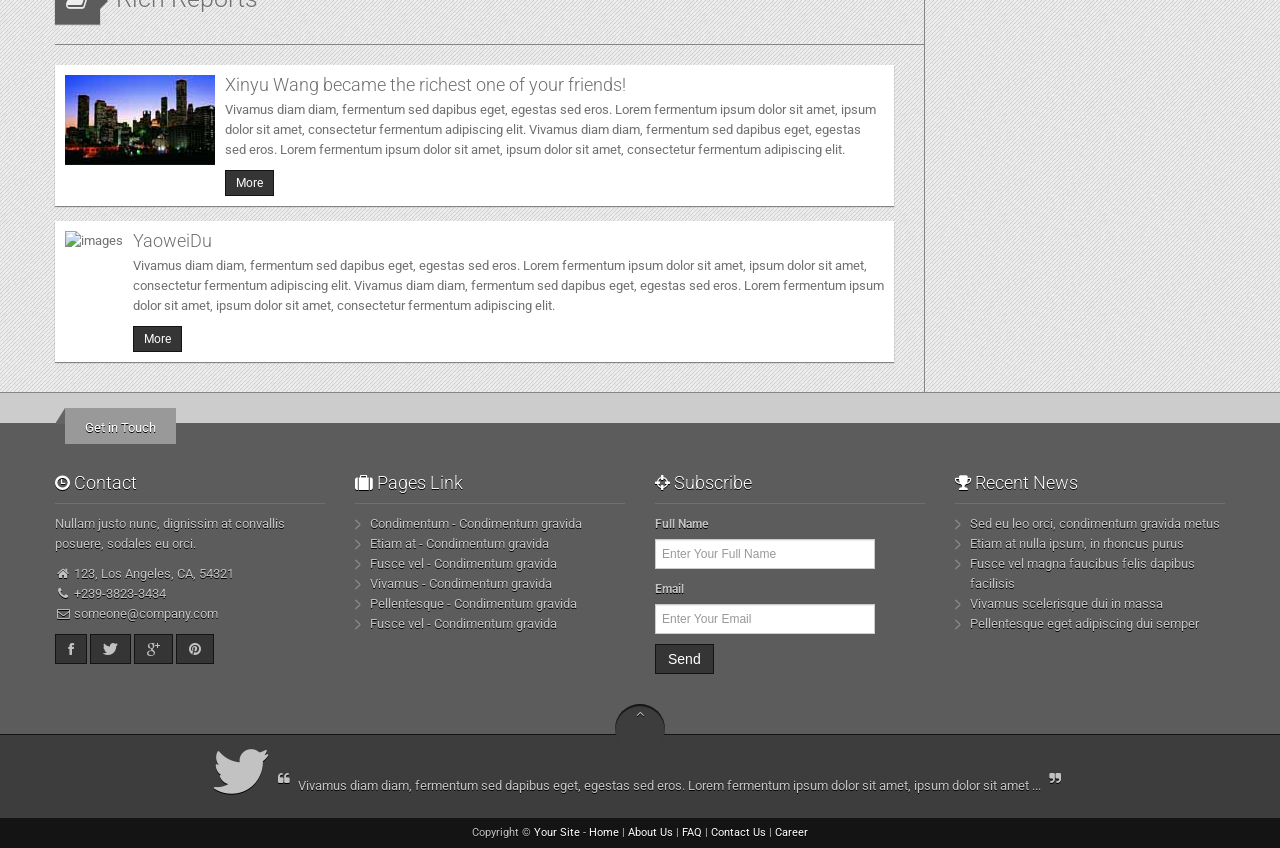
==== commit db5e68a9: "edit index.html" ====
--- a/proper/proper/proper/index.html
+++ b/proper/proper/proper/index.html
@@ -1,7 +1,7 @@
 <!DOCTYPE html>
 <html>
     <head>
-        <title>Real Estate Monopoly</title>
+        <title>Proper - Real Estate Responsive Template</title>
         <meta name="viewport" content="width=device-width, initial-scale=1.0">
         <meta name="keywords" content="Real Estate Template" />
         <meta name="description" content="Proper - Real Estate Responsive HTML5 Template">
@@ -133,19 +133,20 @@
                     <div id="googleMap" class="">         
                     </div>
                     <div class="map-with-agent visible-desktop"> 
-                        <h3 >Welcome!</h3>
+                        <h3 >Your Message Here</h3>
                         <img src="proper_theme/images/agents/n5.png" alt="ceo"/>
                     </div>
                 </div>
                 <!--    News Carousel-->
                 <div class="news-carousel-wrapper">
                     <dl id="news-carousel" class="news-carousel-style">
-                        <dt><a href="#">News Link Here</a></dt>
-                        <dd>Vivamus diam diam, fermentum sed dapibus eget, egestas sed eros. Lorem fermentum ipsum dolor sit amet, ipsum dolor sit amet.</dd>
-                        <dt><a href="#">Promo Link Here</a></dt>
-                        <dd>Vivamus diam diam, fermentum sed dapibus eget, egestas sed eros. Lorem fermentum ipsum dolor sit amet, ipsum dolor sit amet.</dd>
-                        <dt><a href="#">Another Link Here</a></dt>
-                        <dd>Vivamus diam diam, fermentum sed dapibus eget, egestas sed eros. Lorem fermentum ipsum dolor sit amet, ipsum dolor sit amet.</dd>
+                        <dt><a href="#">Notice</a></dt>
+                        <dd>You have to pay $20 for your house today.</dd>
+                        <dt><a href="#">Notice</a></dt>
+                        <dd>You have to pay $20 for your house today.</dd>
+                        <dt><a href="#">Notice</a></dt>
+                        <dd>You have to pay $20 for your house today.</dd>
+                        <dd></dd>
                     </dl>
                 </div>
                 <!--    End News Carousel-->
@@ -155,7 +156,7 @@
                         <div class="span9">
                             <div class="panel right-line">
                                 <!--Start Grid Featured-->
-                                <h2 class="main-heading bottom-line"><span class="main-circle-icon"><i class="icon-building"></i></span> Popular Selling Properties</h2>
+                                <h2 class="main-heading bottom-line"><span class="main-circle-icon"><i class="icon-building"></i></span>Top selling suburbs</h2>   
                                 <div class="featured-grid right-space">
                                     <div class="box-white">
                                         <div class="grid-item grid-style-properties">
@@ -175,7 +176,6 @@
                                                         </p>
                                                         <div class="clearfix">
                                                             <a href="#" class="btn-proper btn btn-small pull-left">See Detail</a>
-                                                            <a href="#" class="btn-proper btn btn-small pull-right">Compare</a>
                                                         </div>
                                                     </div>
                                                 </div>
@@ -196,7 +196,6 @@
                                                         </p>
                                                         <div class="clearfix">
                                                             <a href="#" class="btn-proper btn btn-small pull-left">See Detail</a>
-                                                            <a href="#" class="btn-proper btn btn-small pull-right">Compare</a>
                                                         </div>
                                                     </div>
                                                 </div>
@@ -217,7 +216,6 @@
                                                         </p>
                                                         <div class="clearfix">
                                                             <a href="#" class="btn-proper btn btn-small pull-left">See Detail</a>
-                                                            <a href="#" class="btn-proper btn btn-small pull-right">Compare</a>
                                                         </div>
                                                     </div>
                                                 </div>
@@ -238,7 +236,6 @@
                                                         </p>
                                                         <div class="clearfix">
                                                             <a href="#" class="btn-proper btn btn-small pull-left">See Detail</a>
-                                                            <a href="#" class="btn-proper btn btn-small pull-right">Compare</a>
                                                         </div>
                                                     </div>
                                                 </div>
@@ -259,7 +256,6 @@
                                                         </p>
                                                         <div class="clearfix">
                                                             <a href="#" class="btn-proper btn btn-small pull-left">See Detail</a>
-                                                            <a href="#" class="btn-proper btn btn-small pull-right">Compare</a>
                                                         </div>
                                                     </div>
                                                 </div>
@@ -280,7 +276,6 @@
                                                         </p>
                                                         <div class="clearfix">
                                                             <a href="#" class="btn-proper btn btn-small pull-left">See Detail</a>
-                                                            <a href="#" class="btn-proper btn btn-small pull-right">Compare</a>
                                                         </div>
                                                     </div>
                                                 </div>
@@ -292,17 +287,17 @@
                                 </div>
 
                                 <!--Start New List-->
-                                <h2 class="main-heading bottom-line top-line "><span class="main-circle-icon"><i class="icon-book"></i></span> News</h2>   
+                                <h2 class="main-heading bottom-line top-line "><span class="main-circle-icon"><i class="icon-book"></i></span> Rich Reports</h2>   
                                 <div class=" news right-space">
                                     <div class="media box-white">
                                         <a class="pull-left" href="#">
                                             <img alt="images" class="media-object" src="proper_theme/images/news/thum/n1.jpg">
                                         </a>
                                         <div class="media-body">
-                                            <h4 class="media-heading">Investor Club</h4>
+                                            <h4 class="media-heading">Xinyu Wang became the richest one of your friends! </h4>
                                             <p>Vivamus diam diam, fermentum sed dapibus eget, egestas sed eros. Lorem fermentum ipsum dolor sit amet, ipsum dolor sit amet, consectetur fermentum adipiscing elit. 
                                                 Vivamus diam diam, fermentum sed dapibus eget, egestas sed eros. Lorem fermentum ipsum dolor sit amet, ipsum dolor sit amet, consectetur fermentum adipiscing elit.</p>
-                                            <a href="#" class="btn-proper btn btn-small ">Read More</a>
+                                            <a href="#" class="btn-proper btn btn-small ">More</a>
                                         </div>
                                     </div>
                                     <div class="media box-white">
@@ -310,10 +305,10 @@
                                             <img alt="images" class="media-object" src="http://placehold.it/150x90">
                                         </a>
                                         <div class="media-body">
-                                            <h4 class="media-heading">Investor Club</h4>
+                                            <h4 class="media-heading">YaoweiDu</h4>
                                             <p>Vivamus diam diam, fermentum sed dapibus eget, egestas sed eros. Lorem fermentum ipsum dolor sit amet, ipsum dolor sit amet, consectetur fermentum adipiscing elit. 
                                                 Vivamus diam diam, fermentum sed dapibus eget, egestas sed eros. Lorem fermentum ipsum dolor sit amet, ipsum dolor sit amet, consectetur fermentum adipiscing elit.</p>
-                                            <a href="#" class="btn-proper btn btn-small ">Read More</a>
+                                            <a href="#" class="btn-proper btn btn-small ">More</a>
                                         </div>
                                     </div>
                                 </div>
@@ -407,7 +402,7 @@
                                 <!--End Form Search Properties-->
 
                                 <!--Start List Our Agent-->
-                                <h3 class="bottom-line  line-before main-heading"><span class="main-circle-icon"><i class="icon-list"></i></span>  Our Agents</h3>
+                                <h3 class="bottom-line  line-before main-heading"><span class="main-circle-icon"><i class="icon-list"></i></span> Rich Ranking</h3>
                                 <div class="list-items ">
 
                                     <div class="item">
--- a/proper/proper/proper/proper_theme/css/style.css
+++ b/proper/proper/proper/proper_theme/css/style.css
@@ -122,6 +122,7 @@
 #content .new-list .item .title-heading:after{display: none !important;border:0;}
 #content .new-list .item .title-heading:before{content: "";position: absolute;left: -10px;bottom: -10px;border-top: 10px solid transparent;border-bottom: 10px solid transparent;border-left: 10px solid transparent;border-right: 10px solid #5C5C5C;}
 #content .new-list .item .decs-meta {margin: 20px 0;}
+#content .panel .list_price {margin-left: 25px}
 
 /*============================================================================
 Career Page Style
@@ -299,6 +300,7 @@
 .detail-properties .list_image_detail li {font-size: 40px;color: #999;text-align: center;background-color: #eee;border: 3px solid #353535;width: 50px;height: 60px;padding: 0;margin: 6px;display: block;float: left;overflow: hidden;}
 .detail-properties .list_image_detail li:hover{opacity:0.6;-webkit-transition: all 0.25s ease-out 0s;-moz-transition: all 0.25s ease-out 0s;-ms-transition: all 0.25s ease-out 0s;-o-transition: all 0.25s ease-out 0s;transition: all 0.25s ease-out 0s;}
 .detail-properties .list_image_detail.responsive {width: auto;margin-left: 0;}
+.detail-properties .list_price {margin: 0 0 20px;padding: 10px 0;font-size: 24.5px; color: red;}
 .detail-properties .prev, .next{position: absolute;padding: 10px;background: #141414;bottom: 18px;color: white;text-decoration: none;border: 1px solid transparent;box-shadow: 0 1px 6px rgba(0,0,0,0.7);-o-box-shadow: 0 1px 6px rgba(0,0,0,0.7);-webkit-box-shadow: 0 1px 6px rgba(0,0,0,0.7);-moz-box-shadow: 0 1px 6px rgba(0,0,0,0.7);}
 .detail-properties .prev:hover, .next:hover{color: white;text-decoration: none;border: 1px solid #141414;background: #353535;}
 .detail-properties .prev {   left: -24px;}
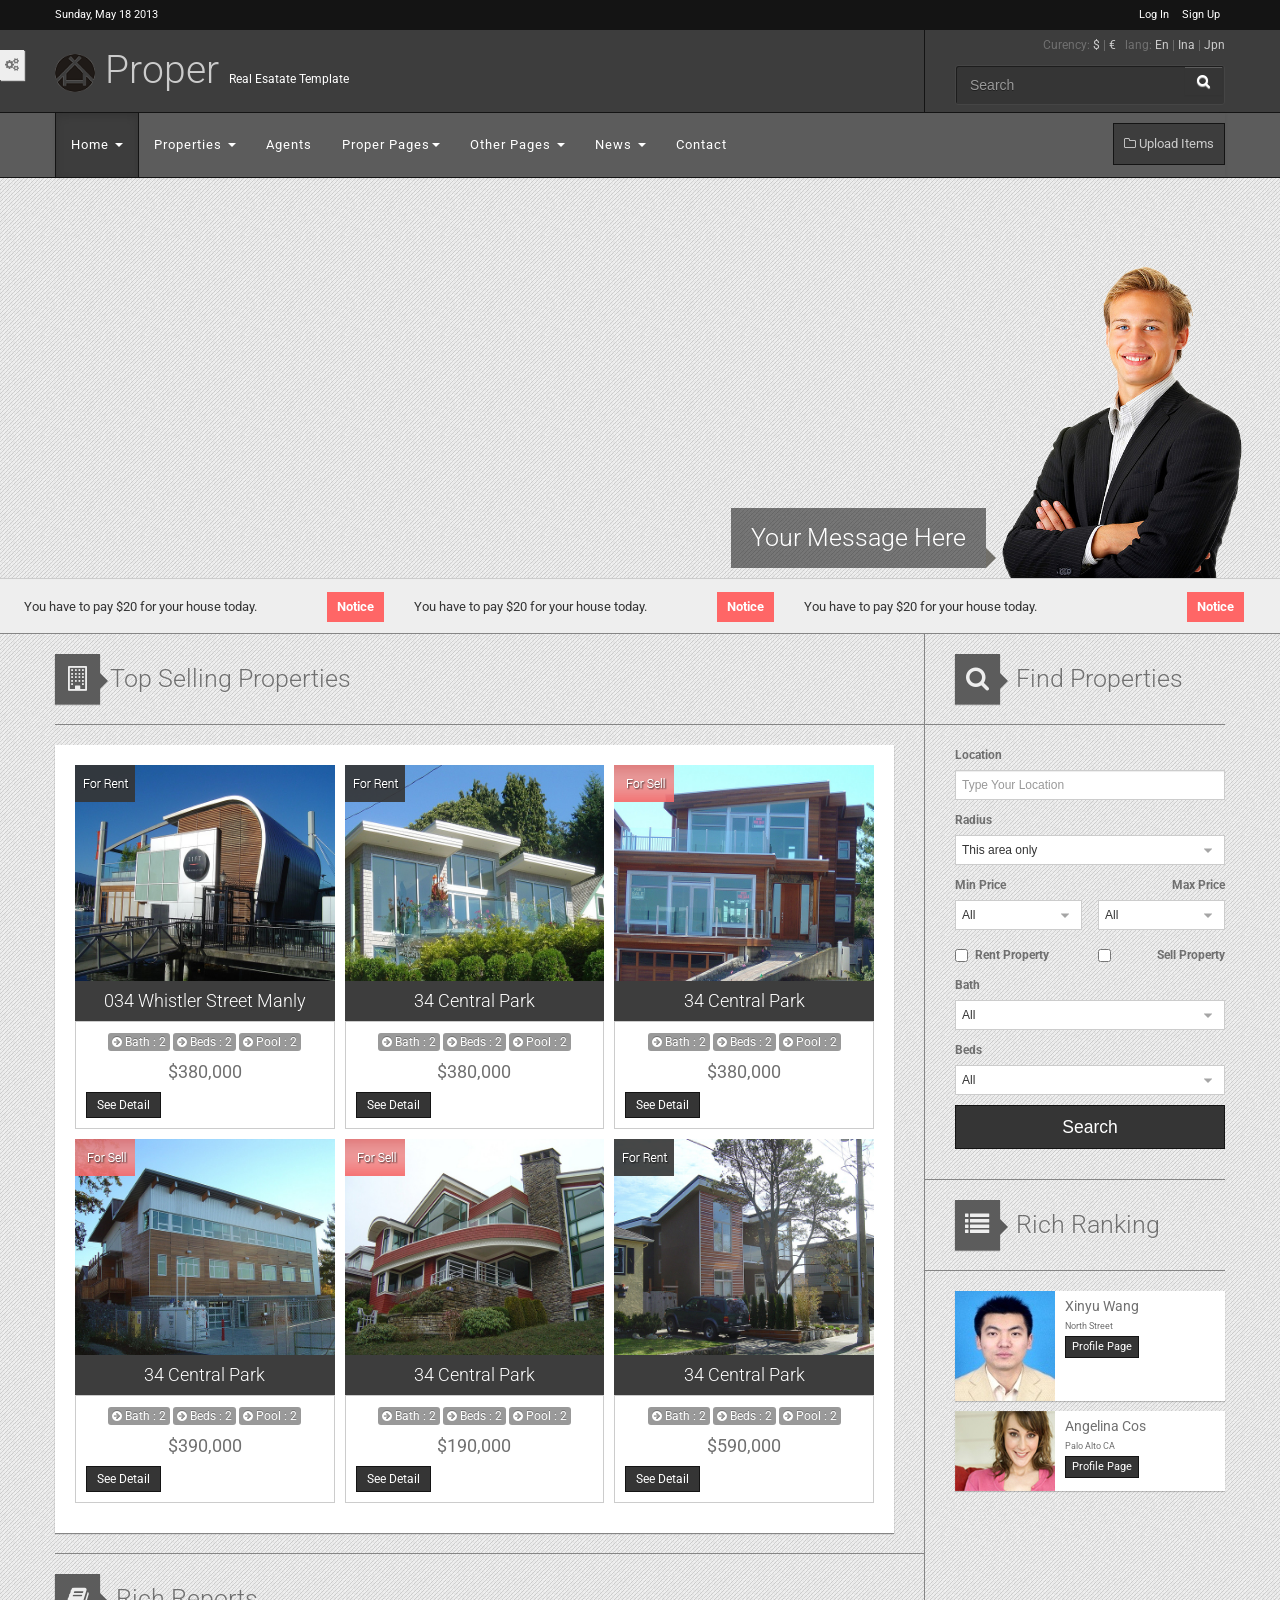
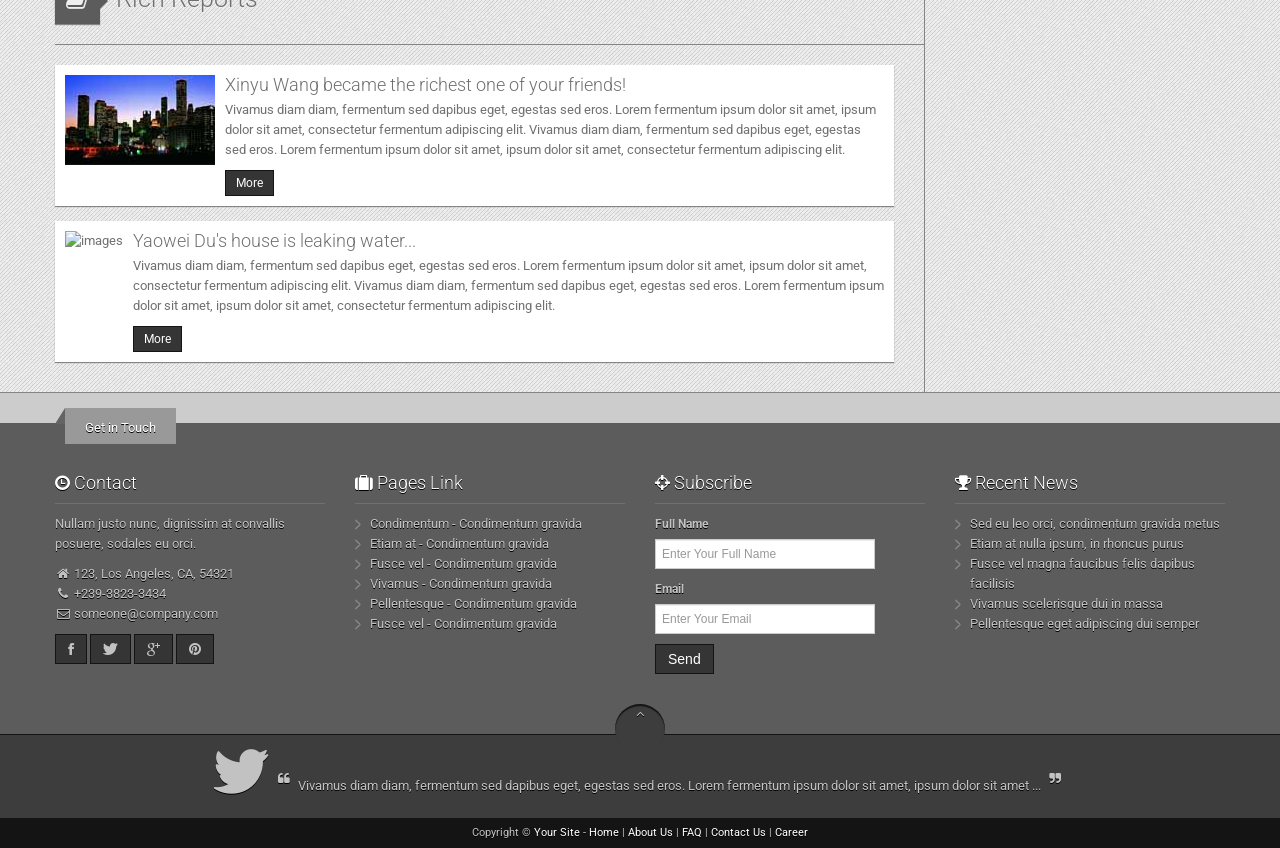
==== commit 124cffb9: "small changes in index page." ====
--- a/proper/proper/proper/index.html
+++ b/proper/proper/proper/index.html
@@ -156,7 +156,7 @@
                         <div class="span9">
                             <div class="panel right-line">
                                 <!--Start Grid Featured-->
-                                <h2 class="main-heading bottom-line"><span class="main-circle-icon"><i class="icon-building"></i></span>Top selling suburbs</h2>   
+                                <h2 class="main-heading bottom-line"><span class="main-circle-icon"><i class="icon-building"></i></span>Top Selling Properties</h2>
                                 <div class="featured-grid right-space">
                                     <div class="box-white">
                                         <div class="grid-item grid-style-properties">
@@ -165,7 +165,7 @@
                                                     <div class="for_rent_banner"></div>
                                                     <img alt='images' src="proper_theme/images/properties/p2.jpg" class="full"/><span class="mask_hover"></span>
                                                 </a>
-                                                <h4 class=" ">34 Central Park</h4>
+                                                <h4 class=" ">034 Whistler Street Manly</h4>
                                                 <div class="preview-properties ">
                                                     <div class="box-detail"> 
                                                         <p class="text-center short-detail">
@@ -175,7 +175,7 @@
                                                             <span class="price">$380,000</span>
                                                         </p>
                                                         <div class="clearfix">
-                                                            <a href="#" class="btn-proper btn btn-small pull-left">See Detail</a>
+                                                            <a href="properties_detail.html" class="btn-proper btn btn-small pull-left">See Detail</a>
                                                         </div>
                                                     </div>
                                                 </div>
@@ -305,7 +305,7 @@
                                             <img alt="images" class="media-object" src="http://placehold.it/150x90">
                                         </a>
                                         <div class="media-body">
-                                            <h4 class="media-heading">YaoweiDu</h4>
+                                            <h4 class="media-heading">Yaowei Du's house is leaking water...</h4>
                                             <p>Vivamus diam diam, fermentum sed dapibus eget, egestas sed eros. Lorem fermentum ipsum dolor sit amet, ipsum dolor sit amet, consectetur fermentum adipiscing elit. 
                                                 Vivamus diam diam, fermentum sed dapibus eget, egestas sed eros. Lorem fermentum ipsum dolor sit amet, ipsum dolor sit amet, consectetur fermentum adipiscing elit.</p>
                                             <a href="#" class="btn-proper btn btn-small ">More</a>
@@ -407,13 +407,13 @@
 
                                     <div class="item">
                                         <div class="img-preview">
-                                            <img src="proper_theme/images/agents/thum_list/a2.jpg" alt="Corin Langpost" />
+                                            <img src="proper_theme/images/agents/thum_list/xinyu.jpg" alt="Corin Langpost" />
                                         </div>
                                         <div class="item-desk">
                                             <div class="title">
-                                                <h3><a href="#">Angelina Cos</a></h3>
-                                            </div>
-                                            <div class="location">Palo Alto CA</div>
+                                                <h3><a href="#">Xinyu Wang</a></h3>
+                                            </div>
+                                            <div class="location">North Street</div>
                                             <a href="#" class="btn-proper btn-mini btn">Profile Page</a>
                                         </div>
                                         <div class="clearfix"></div>
@@ -421,19 +421,6 @@
                                     <div class="item">
                                         <div class="img-preview">
                                             <img src="proper_theme/images/agents/thum_list/a1.jpg" alt="Corin Langpost" />
-                                        </div>
-                                        <div class="item-desk">
-                                            <div class="title">
-                                                <h3><a href="#">Angelina Cos</a></h3>
-                                            </div>
-                                            <div class="location">Palo Alto CA</div>
-                                            <a href="#" class="btn-proper btn-mini btn">Profile Page</a>
-                                        </div>
-                                        <div class="clearfix"></div>
-                                    </div>
-                                    <div class="item">
-                                        <div class="img-preview">
-                                            <img src="http://placehold.it/100x80" alt="Corin Langpost" />
                                         </div>
                                         <div class="item-desk">
                                             <div class="title">
